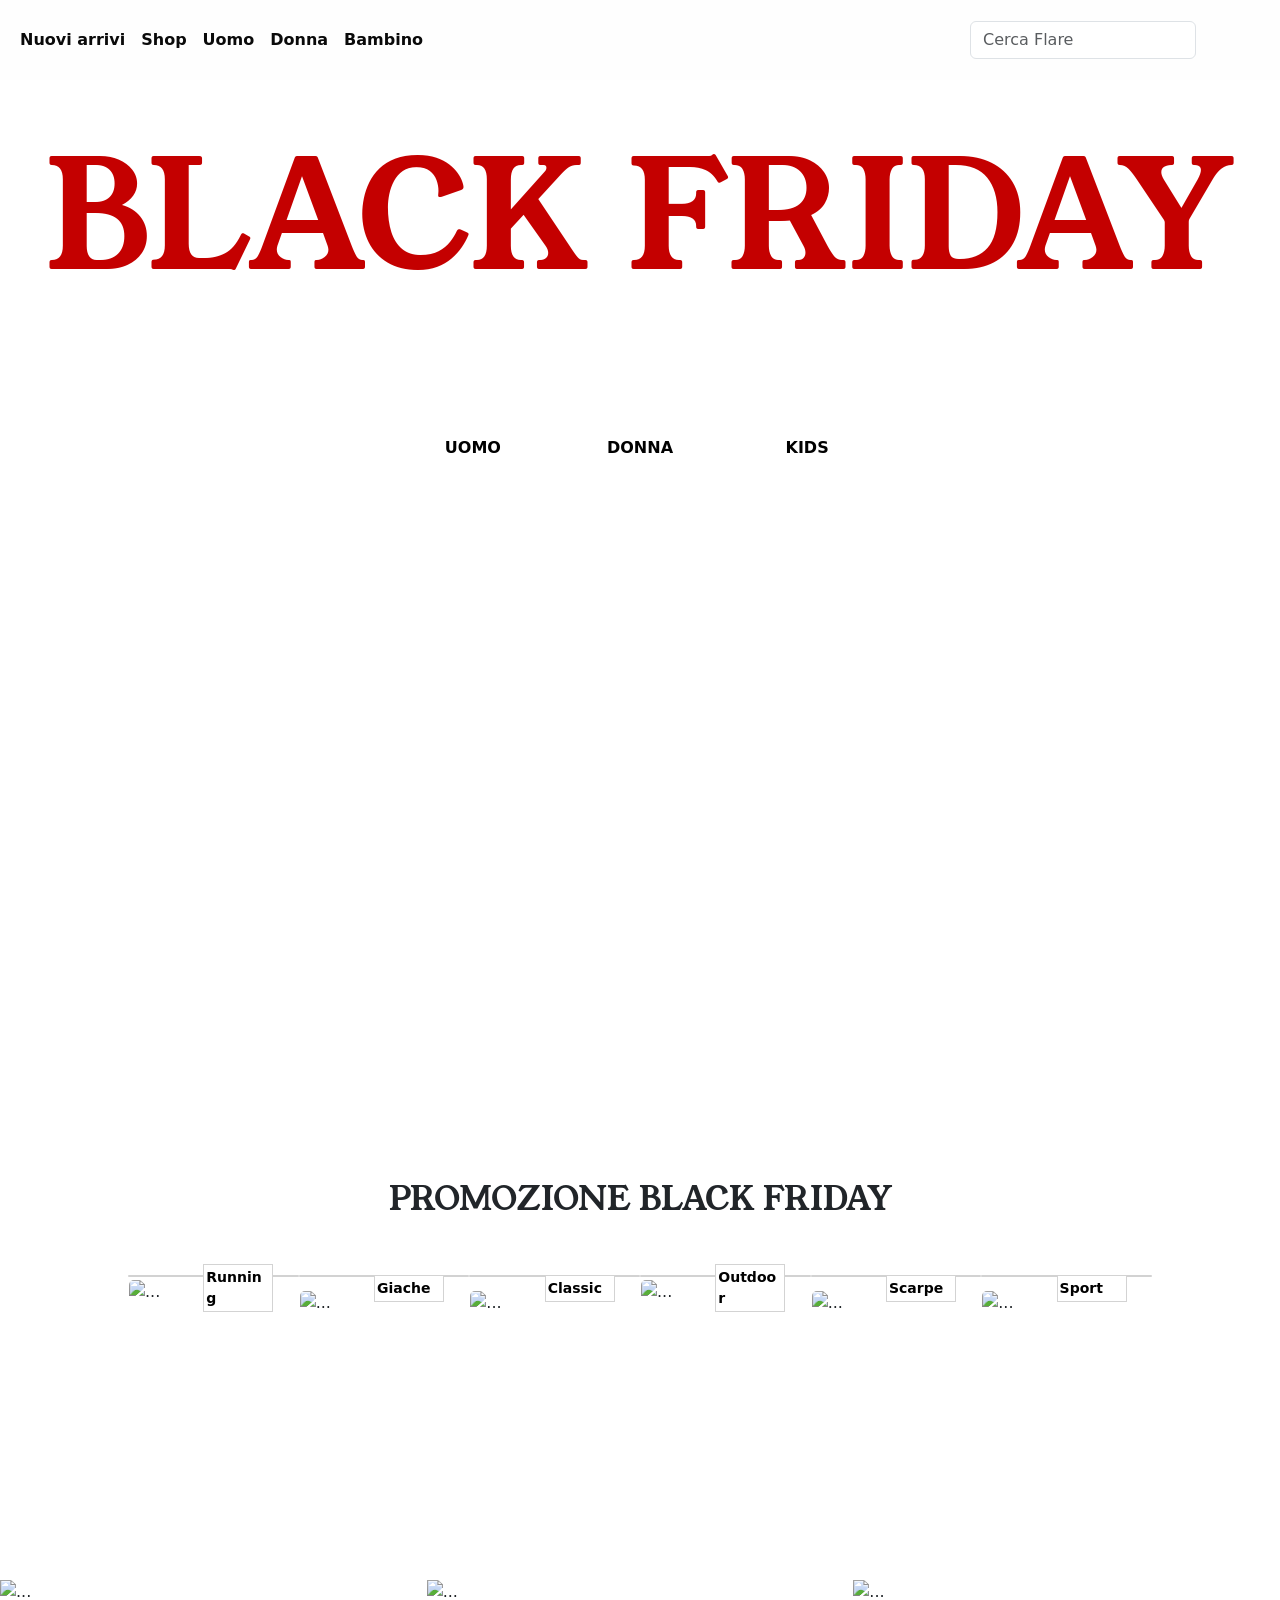
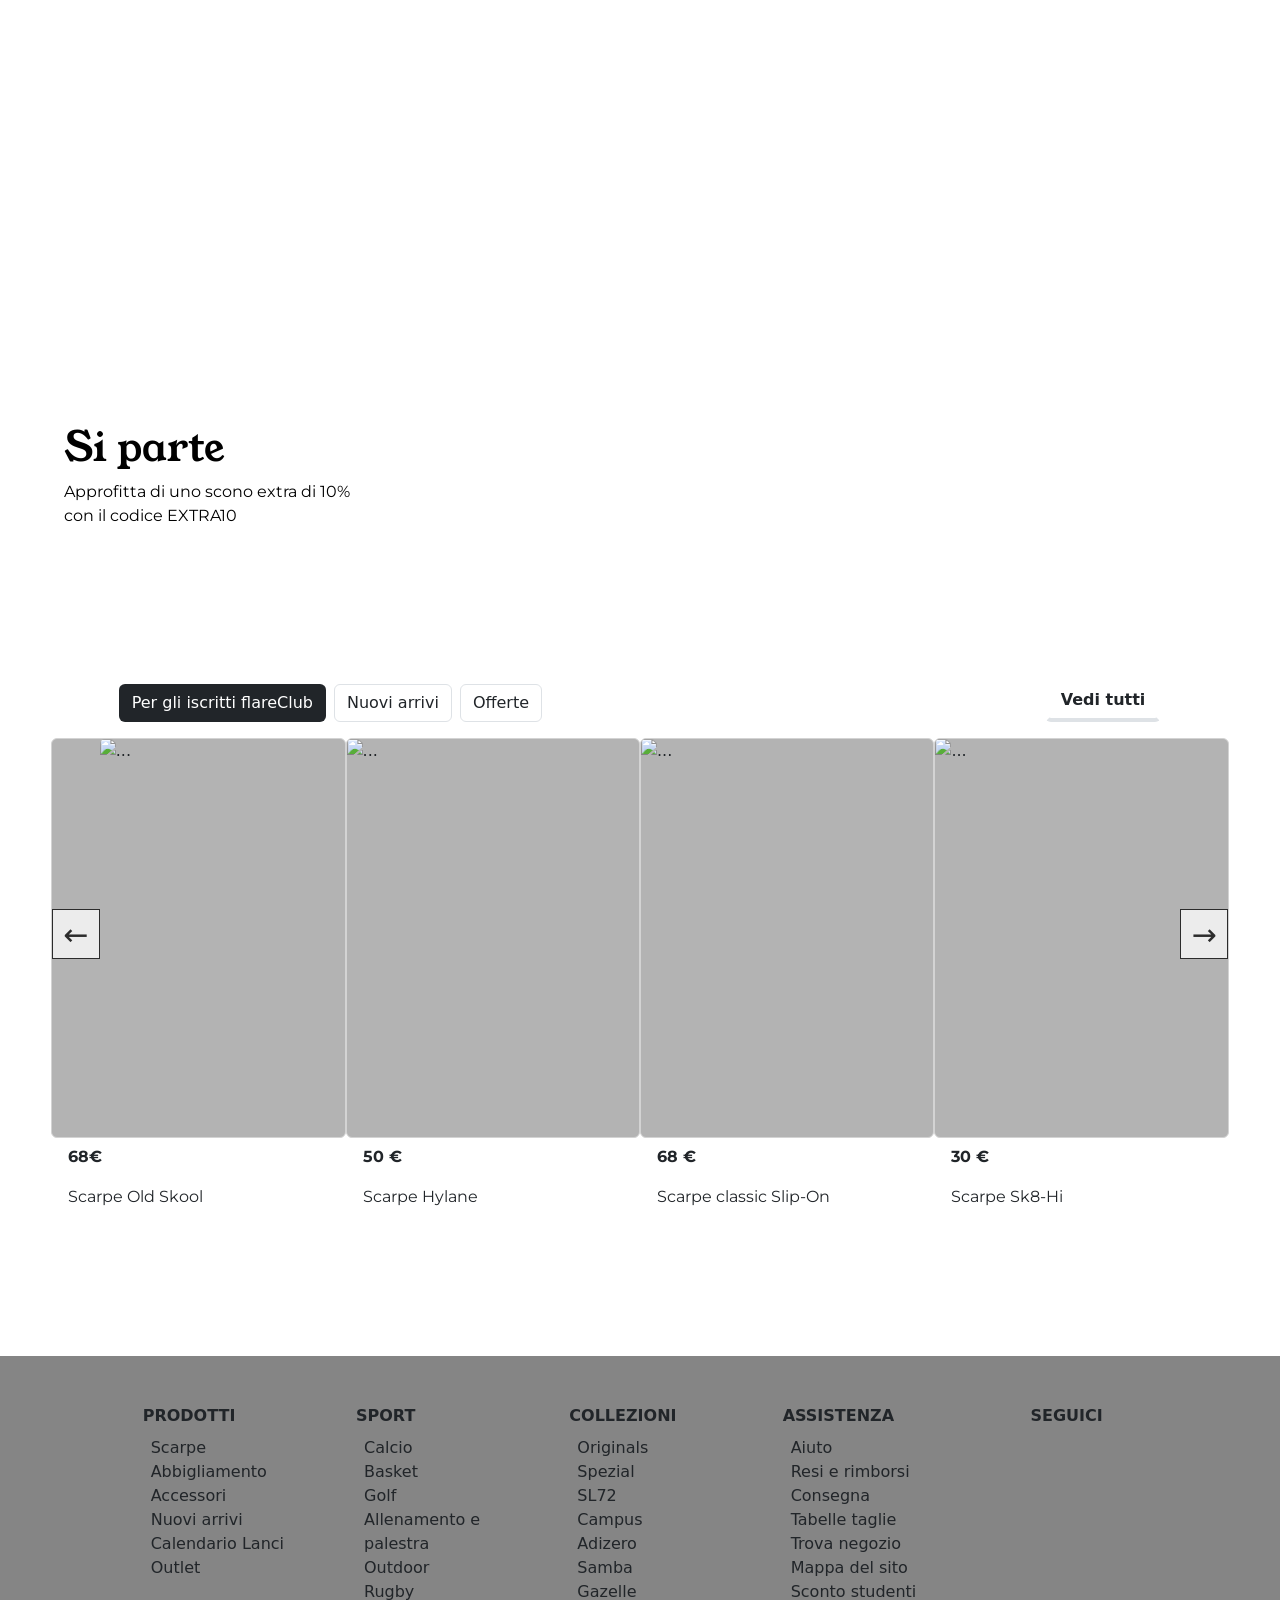
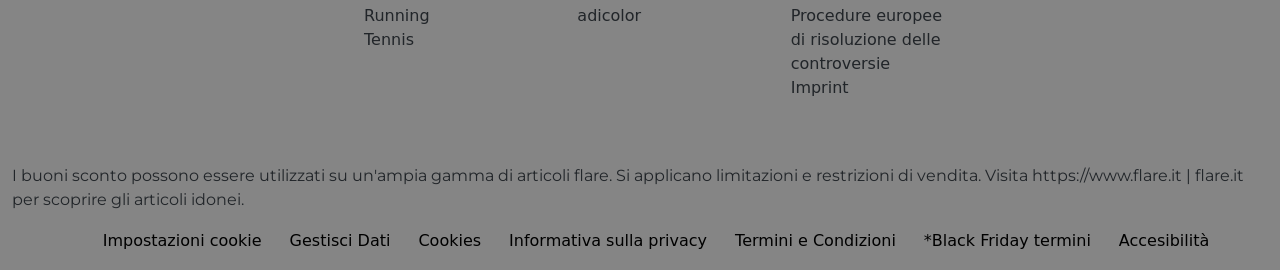
==== index.html @ 51441cce "Creazione reparto nuovi arrivi" ====
<!doctype html>
<html lang="en">

<head>
    <meta charset="utf-8">
    <meta name="viewport" content="width=device-width, initial-scale=1">
    <!-- Cdn Bootstrap -->
    <link href="https://cdn.jsdelivr.net/npm/bootstrap@5.3.8/dist/css/bootstrap.min.css" rel="stylesheet"
        integrity="sha384-sRIl4kxILFvY47J16cr9ZwB07vP4J8+LH7qKQnuqkuIAvNWLzeN8tE5YBujZqJLB" crossorigin="anonymous">
    <!-- Cdn Aos -->
    <link href="https://unpkg.com/aos@2.3.1/dist/aos.css" rel="stylesheet">
    <!-- Css personale -->
    <link rel="stylesheet" href="./style.css">
    <link rel="shortcut icon" href="./media/logoalternativo.png" type="image/x-icon">
    <!-- Font google -->
    <link rel="preconnect" href="https://fonts.googleapis.com">
    <link rel="preconnect" href="https://fonts.gstatic.com" crossorigin>
    <link
        href="https://fonts.googleapis.com/css2?family=Montserrat:ital,wght@0,100..900;1,100..900&family=Young+Serif&display=swap"
        rel="stylesheet">
    <title>Flare - Rise From The Street</title>

</head>

<body>
    <!-- La barra di navigazione -->
    <nav class="navbar navbar-expand-lg nav-custom " id="nav">
        <div class="container-fluid d-flex justify-content-between">
            <div>
                <button class="navbar-toggler" type="button" data-bs-toggle="collapse"
                    data-bs-target="#navbarSupportedContent" aria-controls="navbarSupportedContent"
                    aria-expanded="false" aria-label="Toggle navigation">
                    <span class="navbar-toggler-icon"></span>
                </button>
                <div class="collapse navbar-collapse left-side" id="navbarSupportedContent">
                    <ul class="navbar-nav mb-2 mb-lg-0">
                        <li class="nav-item">
                            <a class="nav-link fw-bold" aria-current="page" href="./nuoviarrivi/nuoviarrivi.html">Nuovi arrivi</a>
                        </li>
                        <li class="nav-item">
                            <a class="nav-link fw-bold" href="./annunci.html">Shop</a>
                        </li>
                        <li class="nav-item">
                            <a class="nav-link fw-bold" href="/repartouomo/men.html">Uomo</a>
                        </li>
                        <li class="nav-item">
                            <a class="nav-link fw-bold" href="./donna.html">Donna</a>
                        </li>
                        <li class="nav-item">
                            <a class="nav-link fw-bold" href="#">Bambino</a>
                        </li>
                    </ul>
                </div>
            </div>
            <div class="">
                <a class="navbar-brand" href="#">
                    <img src="./media/logoalternativo.png" alt="" srcset="" class="logo">
                </a>
            </div>
            <div class="d-flex align-items-center gap-2">
                <input class=" form-control" type="search" placeholder="Cerca Flare" aria-label="Search" id="searchBar"/>
                <div class="d-flex gap-3 me-3 align-items-center ">
                    <i class="fa-solid fa-magnifying-glass icon-right"></i>
                    <i class="fa-regular fa-user icon-right "></i>
                    <i class="fa-regular fa-star icon-right"></i>
                    <i class="fa-brands fa-opencart icon-right"></i>
                </div>
            </div>
        </div>
    </nav>
    <!-- Header con imaggine e presentazione -->
    <header class="container-fluid">
        <div class="row row-custom  text-center">
            <div class="col-6 col-md 6 mt-5">
                <h1>BLACK FRIDAY</h1>
                <p class="text-white fw-bold fs-2">SCONTI FINO AL 50%</p>
                <p class="text-white fw-bold">Risparmia sui tuoi prodotti preferiti con il Black Friday Flare.*</p>
                <!-- Button esterno -->
                <button>
                    <span class="box">
                        Uomo
                    </span>
                </button>
                <button>
                    <span class="box">
                        Donna
                    </span>
                </button>
                <button>
                    <span class="box">
                        Kids
                    </span>
                </button>
            </div>
            <div class="col-12 d-flex justify-content-evenly align-items-center">
                <div class="">
                    <i class="fa-solid fa-cart-shopping fa-2x" style="color: #ffffff;"></i>
                    <p class="lead text-white fw-bold">Prodotti venduti</p>
                    <span class="ms-2 lead number text-white" id="primoNumero">0</span>
                </div>
                <div class="">
                    <i class="fa-regular fa-face-grin-stars fa-2x" style="color: #ffffff;"></i>
                    <p class="lead text-white fw-bold">Clienti soddisfati</p>
                    <span class="ms-2 lead number text-white" id="secondoNumero">0</span>
                </div>
                <div class="">
                    <i class="fa-solid fa-briefcase fa-2x" style="color: #ffffff;"></i>
                    <p class="lead text-white fw-bold">Aziende soddisfati</p>
                    <span class="ms-2 lead number text-white" id="terzoNumero">0</span>
                </div>
            </div>
        </div>

    </header>
    <main>
        <!-- Prima sezione con promozioni black friday -->
        <section class="container-fluid first-section d-flex justify-content-center flex-column align-items-center  p-0">
            <h2 class="text-center p-5">PROMOZIONE BLACK FRIDAY</h2>
            <div class="row container-custom" id="cardWrapper">

            </div>

        </section>

        <!-- Seconda sezione con carousel -->

        <section class="container-fluid second-section">
            <div class="row" id="carousel-wrapper">

            </div>
        </section>

        <!-- Terza sezione con le card prodotto scarpe -->
        <section class="container-fluid third-section ">
            <div class="row row-third-section justify-content-center" id="card-3-section">

                <div class="col-12 col-md-6 btn-custom d-flex align-items-end gap-2">
                    <button type="button" class="btn bg-dark text-white">Per gli iscritti flareClub</button>
                    <button type="button" class="btn border">Nuovi arrivi</button>
                    <button type="button" class="btn border">Offerte</button>
                </div>

                <div class="col-12 col-md-4 d-flex justify-content-end align-items-end ">
                    <button type="button" class="btn fw-bold border-bottom border-4 more-info">Vedi tutti</button>
                </div>

            </div>

        </section>

    </main>
    <footer class="container-fluid footer-custom">
        <div class="row justify-content-center p-0">
            <div class="col-12 col-md-2 mt-5">
                <label class="fw-bold mb-2 mx-4">PRODOTTI</label>
                    <ul class="footer-list">
                        <li>Scarpe</li>
                        <li>Abbigliamento</li>
                        <li>Accessori</li>
                        <li>Nuovi arrivi</li>
                        <li>Calendario Lanci</li>
                        <li>Outlet</li>
                    </ul>
            </div>
            <div class="col-12 col-md-2 mt-5">

                <label class="fw-bold mb-2 mx-4">SPORT</label>
                <ul class="footer-list">
                    <li>Calcio</li>
                    <li>Basket</li>
                    <li>Golf</li>
                    <li>Allenamento e palestra</li>
                    <li>Outdoor</li>
                    <li>Rugby</li>
                    <li>Running</li>
                    <li>Tennis</li>
                </ul>
            </div>
            <div class="col-12 col-md-2 mt-5">

                <label class="fw-bold mb-2 mx-4">COLLEZIONI</label>
                <ul class="footer-list">
                    <li>Originals</li>
                    <li>Spezial</li>
                    <li>SL72</li>
                    <li>Campus</li>
                    <li>Adizero</li>
                    <li>Samba</li>
                    <li>Gazelle</li>
                    <li>adicolor</li>
                </ul>
            </div>
            <div class="col-12 col-md-2 mt-5">

                <label class="fw-bold mb-2 mx-4">ASSISTENZA</label>
                <ul class="footer-list">
                    <li>Aiuto</li>
                    <li>Resi e rimborsi</li>
                    <li>Consegna</li>
                    <li>Tabelle taglie</li>
                    <li>Trova negozio</li>
                    <li>Mappa del sito</li>
                    <li>Sconto studenti</li>
                    <li>Procedure europee di risoluzione delle controversie</li>
                    <li>Imprint</li>
                </ul>
            </div>
         
            
            <div class="social-icon col-12 col-md-2 d-flex flex-column align-items-center gap-3 mt-5">
                <label class="fw-bold">SEGUICI</label>
                <i class="fab fa-facebook-f"></i>
                <i class="fab fa-instagram"></i>
                <i class="fab fa-whatsapp"></i>
                <i class="fa-brands fa-x-twitter"></i>
                <i class="fa-brands fa-tiktok"></i>
                <i class="fa-brands fa-youtube"></i>
                <i class="fa-brands fa-pinterest"></i>
            </div>

            <div class="copyright col-12 col-md-12 d-flex justify-content-center align-items-center mt-5">
                <p>I buoni sconto possono essere utilizzati su un'ampia gamma di articoli flare. Si applicano limitazioni e restrizioni di vendita. Visita https://www.flare.it | flare.it per scoprire gli articoli idonei.</p>
            </div>

            <div class="col-12 col-md-12 d-flex justify-content-center">
                <ul class="d-flex flex-wrap list-button gap-3">
                    <li>
                        <button type="button">Impostazioni cookie</button>
                    </li>
                    <li>
                         <button type="button">Gestisci Dati</button>
                    </li>
                    <li>
                         <button type="button">Cookies</button>
                    </li>
                    <li>
                         <button type="button">Informativa sulla privacy</button>
                    </li>
                    <li>
                         <button type="button">Termini e Condizioni</button>
                    </li>
                    <li>
                         <button type="button">*Black Friday termini</button>
                    </li>
                    <li>
                         <button type="button">Accesibilità</button>
                    </li>
                </ul>
            </div>

        </div>





    </footer>

    <!-- <div style="margin-top: 200px;"></div> -->


    <script src="https://kit.fontawesome.com/c434305017.js" crossorigin="anonymous"></script>
    <!-- Cdn Aos Js -->
    <script src="https://unpkg.com/aos@2.3.1/dist/aos.js"></script>
    <script>
        AOS.init();
    </script>

    <script src="https://cdn.jsdelivr.net/npm/bootstrap@5.3.8/dist/js/bootstrap.bundle.min.js"
        integrity="sha384-FKyoEForCGlyvwx9Hj09JcYn3nv7wiPVlz7YYwJrWVcXK/BmnVDxM+D2scQbITxI"
        crossorigin="anonymous"></script>
    <!-- Javascript personale -->
    <script src="./main.js"></script>

</body>

</html>
---- style.css ----
h1,h2,h3,h4,h5{
    font-family: "Young Serif", serif;
}
h1{
    color: var(--red);
    font-size:150px;
}
p{
    font-family: "Montserrat", sans-serif;
}

:root{
    --red: rgb(196, 0, 0);
    --white: rgb(254,254,254);
    --grey: rgb(133, 133, 133);    
}




.nav-custom{
    position: fixed;
    top:0;
    background: var(--white);
    z-index: 999;
    width:100%;
    height: 80px;
    transition:1s;
}
.nav-custom2{
    background: rgb(133, 133, 133);
}


.nav-link:hover{
    border-bottom: 3px solid var(--red);
    /* background: var(--red); */
}

.logo{
    width:150px;
}


/* Lista destra navbar*/
.search-bar{
    height: 30px;
}

/* Header */
.row-custom{
    height: 100vh;
    background:  url("./media/img-header.jpg");
    background-position: center;
    background-repeat: no-repeat;
    background-size: cover;
    margin-top: 80px;
}


/* From Uiverse.io by Cornerstone-04 */ 
.box {
  width: 140px;
  height: auto;
  float: left;
  transition: .5s linear;
  position: relative;
  display: block;
  overflow: hidden;
  padding: 15px;
  text-align: center;
  margin: 0 5px;
  background: white;
  text-transform: uppercase;
  font-weight: 900;
}

.box:before {
  position: absolute;
  content: '';
  left: 0;
  bottom: 0;
  height: 4px;
  width: 100%;
  border-bottom: 4px solid transparent;
  border-left: 4px solid transparent;
  box-sizing: border-box;
  transform: translateX(100%);
}

.box:after {
  position: absolute;
  content: '';
  top: 0;
  left: 0;
  width: 100%;
  height: 4px;
  border-top: 4px solid transparent;
  border-right: 4px solid transparent;
  box-sizing: border-box;
  transform: translateX(-100%);
}

.box:hover {
  box-shadow: 0 5px 15px rgba(0, 0, 0, 0.5);
}

.box:hover:before {
  border-color: var(--red);
  height: 100%;
  transform: translateX(0);
  transition: .3s transform linear, .3s height linear .3s;
}

.box:hover:after {
  border-color: var(--red);
  height: 100%;
  transform: translateX(0);
  transition: .3s transform linear, .3s height linear .5s;
}

button {
  color: black;
  text-decoration: none;
  cursor: pointer;
  outline: none;
  border: none;
  background: transparent;
}


/* First section */
.first-section{
    height: 50vh;
}
.cardsection1{
    width:250px;
    /* height: 100px; Un contenitore non può adattarsi all’altezza del contenuto se ha height fissa. */
    padding: 0px;
}
.cardsection1:hover{
  transform:scale(1.1);
}



.text-card{
    background: white;
    border:1px solid #d3d3d3;
    padding:2px;
    width:70px;
    text-decoration: none;
    color:black;
    font-size: 14px;
    margin: -40px;
    margin-left: 10px;
    font-weight: bold;
}
.container-custom{
    width: 80vw;
}




/* Second Section */

.second-section{
    height: 70vh;
    padding-top: 150px;

}
.img-carousel{
    width:100%;
}

.carousel {
    width: 100%;
    height: 70vh;
    
}

.carousel-inner, .carousel-item {
    height: 100%;
}

.carousel-item img {
    width: 100%;
    height: 100%;
    object-fit: cover; 
    
}

/* Button open source */
/* From Uiverse.io by alexmaracinaru */ 
.cta {
  border: none;
  background: none;
  cursor: pointer;
}

.cta span {
  padding-bottom: 7px;
  letter-spacing: 4px;
  font-size: 14px;
  padding-right: 15px;
  text-transform: uppercase;
}

.cta svg {
  transform: translateX(-8px);
  transition: all 0.3s ease;
}

.cta:hover svg {
  transform: translateX(0);
}

.cta:active svg {
  transform: scale(0.9);
}

.hover-underline-animation {
  position: relative;
  color: white;
  padding-bottom: 20px;
}

.hover-underline-animation:after {
  content: "";
  position: absolute;
  width: 100%;
  transform: scaleX(0);
  height: 2px;
  bottom: 0;
  left: 0;
  background-color: white;
  transform-origin: bottom right;
  transition: transform 0.25s ease-out;
}

.cta:hover .hover-underline-animation:after {
  transform: scaleX(1);
  transform-origin: bottom left;
}

#arrow-horizontal path {
    fill: white;
}


/* Third section */

.row-third-section{
  height: 70vw;
}

.card-third-section{
    height:400px;
    width:100%;
    border: 1px solid #d3d3d3;
    background: rgb(179,179,179);

}

.container-card{
  width: 23vw;
}
.card-third-section:hover{
  border:1px solid black;
}

.card1section{
  height:390px;
  width:100%;
}
.img3-card, .img4-card{
  width:90%;

}


/* From Uiverse.io by JassiSingh08 */ 
.button-personal {
  font-size: 30px;
  background-color: white;
  color: black;
  width: 50px;
  height: 50px;
  opacity: 0.75;
  border: 1px solid black;
  cursor: pointer;

}

/* Fine della pagina */
.footer-custom{
  min-height: 100%;
  width:100%;
  background: var(--grey);
}

.footer-list, .list-button{
  list-style-type: none;
}

/* Pagina shop */

.form-check-input:checked{
  background:var(--grey);
  border: 1px solid black;
}

.card-shop:hover{
  border: 1px solid black;
}
.img-filter{
  width: 4%;
}


/* Pagina reparto donna */
.row-header{
  height: 85vh;
  background: url("./media/repartodonna.jpg");
  background-repeat: no-repeat;
  background-position: center;
  background-size: cover;
}

.titleWomanSection{
  min-width: 20%;  /*sul responsive non riuscivo a far stare il titolo e paragrafo in orizzontale quindi sistemato dando min-width su schermi grandi cosi dando la width su media query ho sistemato lasciando col-12 invece su schermi grandi occupava tutto al 100% quindi ho sistemato mettendo col-md-3*/
  padding:10px;
}
.titleWomanSection1{
  min-width: 20%;
  padding:5px;
}

/* First section */

.btn-woman-section{
  border: 1px solid #d3d3d3;
  width:200px;
  height:40px;
}

.card-body{
  border-radius: 0;
}

#collapseCategorie, #collapsePrezzo, #collapseParola, #collapseTaglie {
    position: absolute;
    z-index: 999;
    width: 200px;
    top: 100%;

  }

#collapseCategorie .card, #collapsePrezzo .card, #collapseParola .card, #collapseTaglie {
    box-shadow: 0 4px 6px rgba(0, 0, 0, 0.1);
} 

#collapsePrezzo{
  margin-top: -40px;
  margin-left: 4px;
}

#collapseCategorie{
  margin-top: -40px;
  margin-left: 4px;
}

#collapseParola{
  margin-top: -40px;
  margin-left: 4px;
}

/* filtro taglie */

.btn-size{
  width:10px;
  height:30px;

}
#collapseTaglie{
  margin-top: -40px;
  margin-left: 17px;
}

/* Reparto uomo */
.row-men-section{
  background: url("/media/headermensection.jpg");
  height: 85vh;
  background-repeat: no-repeat;
  background-position: center;
  background-size: cover;
}
.btn-men{
  border: 1px solid #d3d3d3;
  width:200px;
  height:40px;
}

.titleMenSection{
  min-width: 20%;  /*sul responsive non riuscivo a far stare il titolo e paragrafo in orizzontale quindi sistemato dando min-width su schermi grandi cosi dando la width su media query ho sistemato lasciando col-12 invece su schermi grandi occupava tutto al 100% quindi ho sistemato mettendo col-md-3*/
  padding:10px;
}
.titleMenSection1{
  min-width: 20%;
  padding:5px;
}

/* Reparto nuovi arrivi */

.row-nuoviArrivi{
  height: 85vh;
  background: url("./media/headerNuoviArrivi.jpg");
  background-repeat: no-repeat;
  background-position: center;
  background-size: cover;
}


/* Media query */

@media screen and (min-width:768px) and (max-width:1150px) {
/* * {
  outline: 1px solid red;
} */
.logo{
  width:80px;
}
.card-query{
  width:50%;
  height: 70%;
}
.card-img-top{
  width:200px;
  height: 200px;
}
.btn-men, .btn-woman-section{
  width:150px;
  height:40px;
}

.second-section{
  margin-top: 350px;
}

.third-section{
  margin-top: 100px;
}
.footer-custom{
  margin-top: 100px;
}
}

@media  screen and (max-width:768px){
  * {
  outline: 1px solid red;
}
  /* Navbar */

.nav-custom{
  width:100%;
}  
  .logo{
    width:70px;
  }    
  #searchBar{
    display: none;
  }
  /* Header */
  .row-custom{
    justify-content: center;
  }
  h1{
    font-size:50px;
  }
  /* First section */
.card-query{
  width: 50%;
  height: 50%;
}
.card-img-top {
  width: 140px;
  height:140px;   
}
/* Second section */
.second-section{
  margin-top: 50px;
}

/* Third sectiom */
.row-third-section{
margin-top: 100px;

}
.third-section{
  margin-top:200px;
}
#card-3-section{
  display:none;
}
.btn-custom{
  margin-top:100px;
}
.more-info{
  display: none;
}
/* Fine pagina */
.footer-custom{
  margin-top:200px;
  /* text-align: center; */
}

/* Reparto donna e uomo*/
.titleWomanSection, .titleMenSection{
  width: 55%;
  font-size:30px;
}
.titleWomanSection1, .titleMenSection1{
  width:50%;
}
.filter-button{
  flex-direction: column;
  align-items: center;
}
.card-woman, .card-men, .card-shop{
  display: flex;
  align-items: center;
  flex-direction: column;
  text-align: center;
}
}
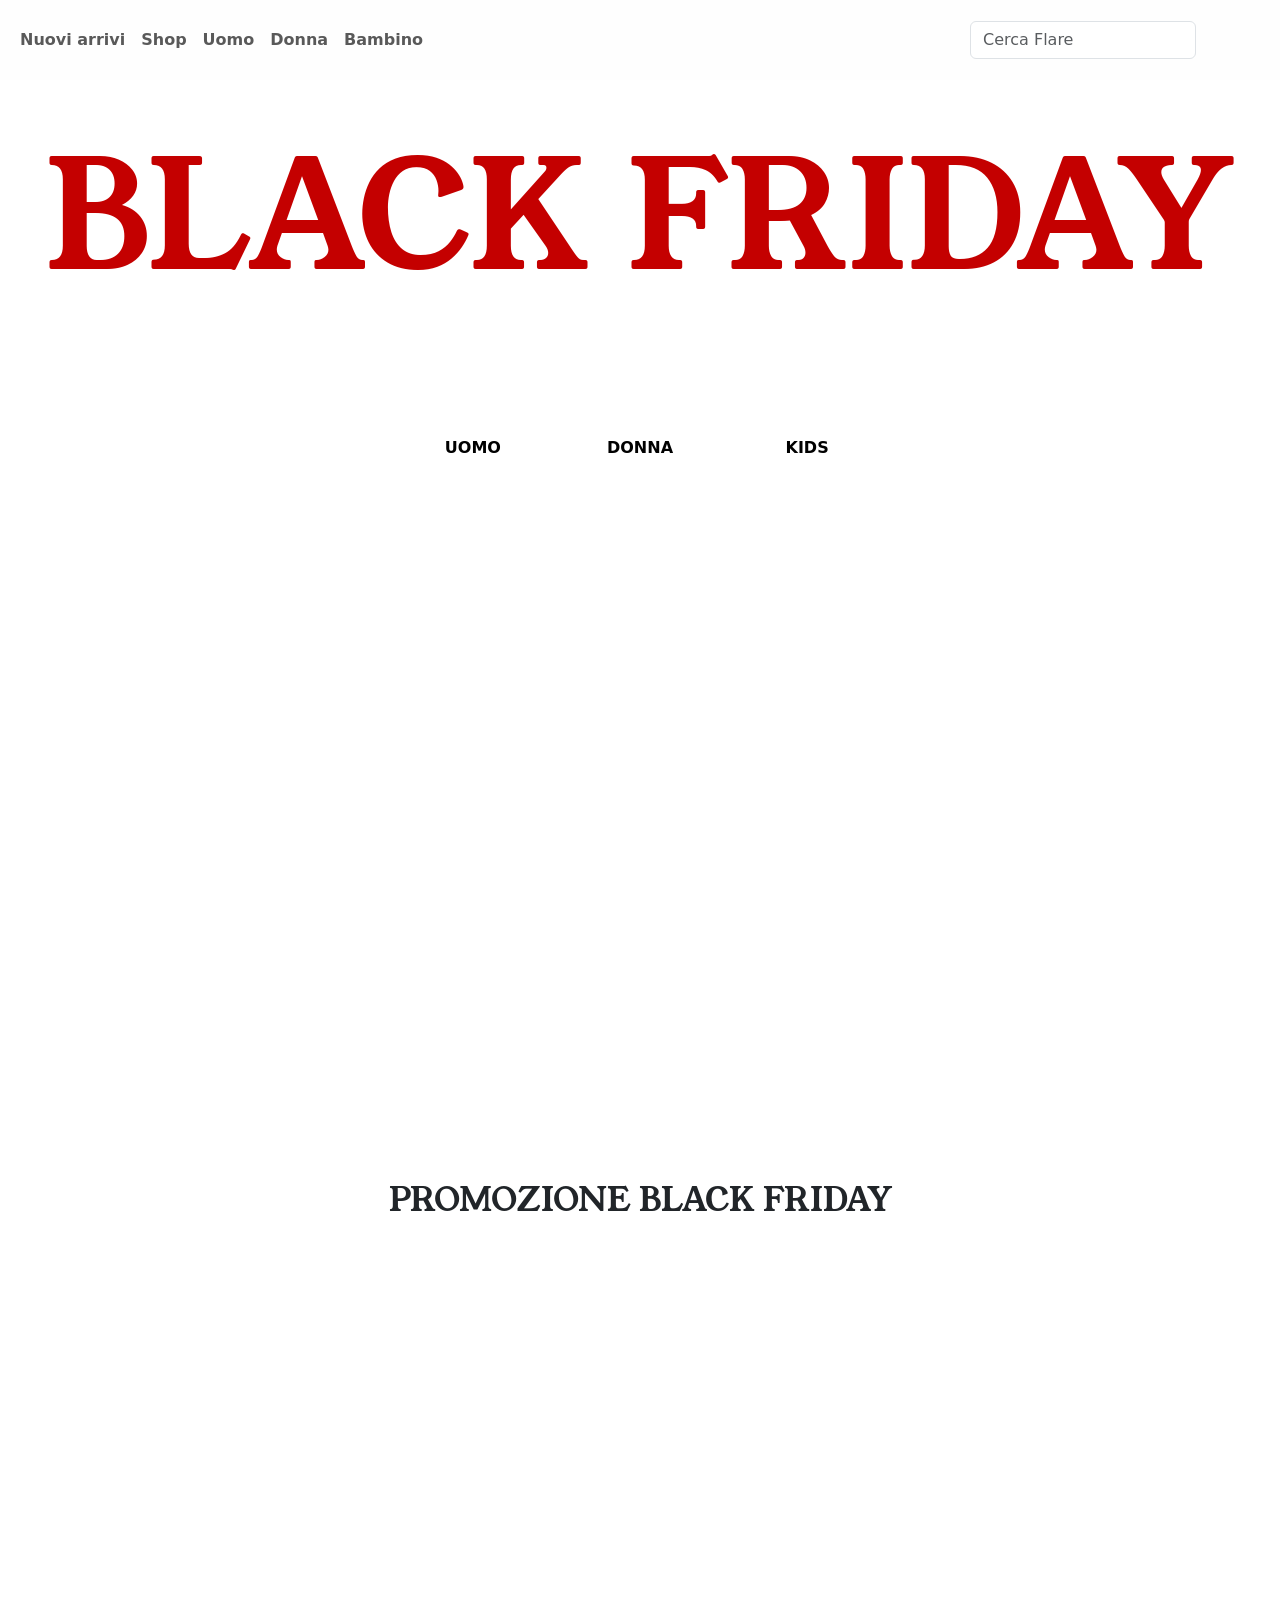
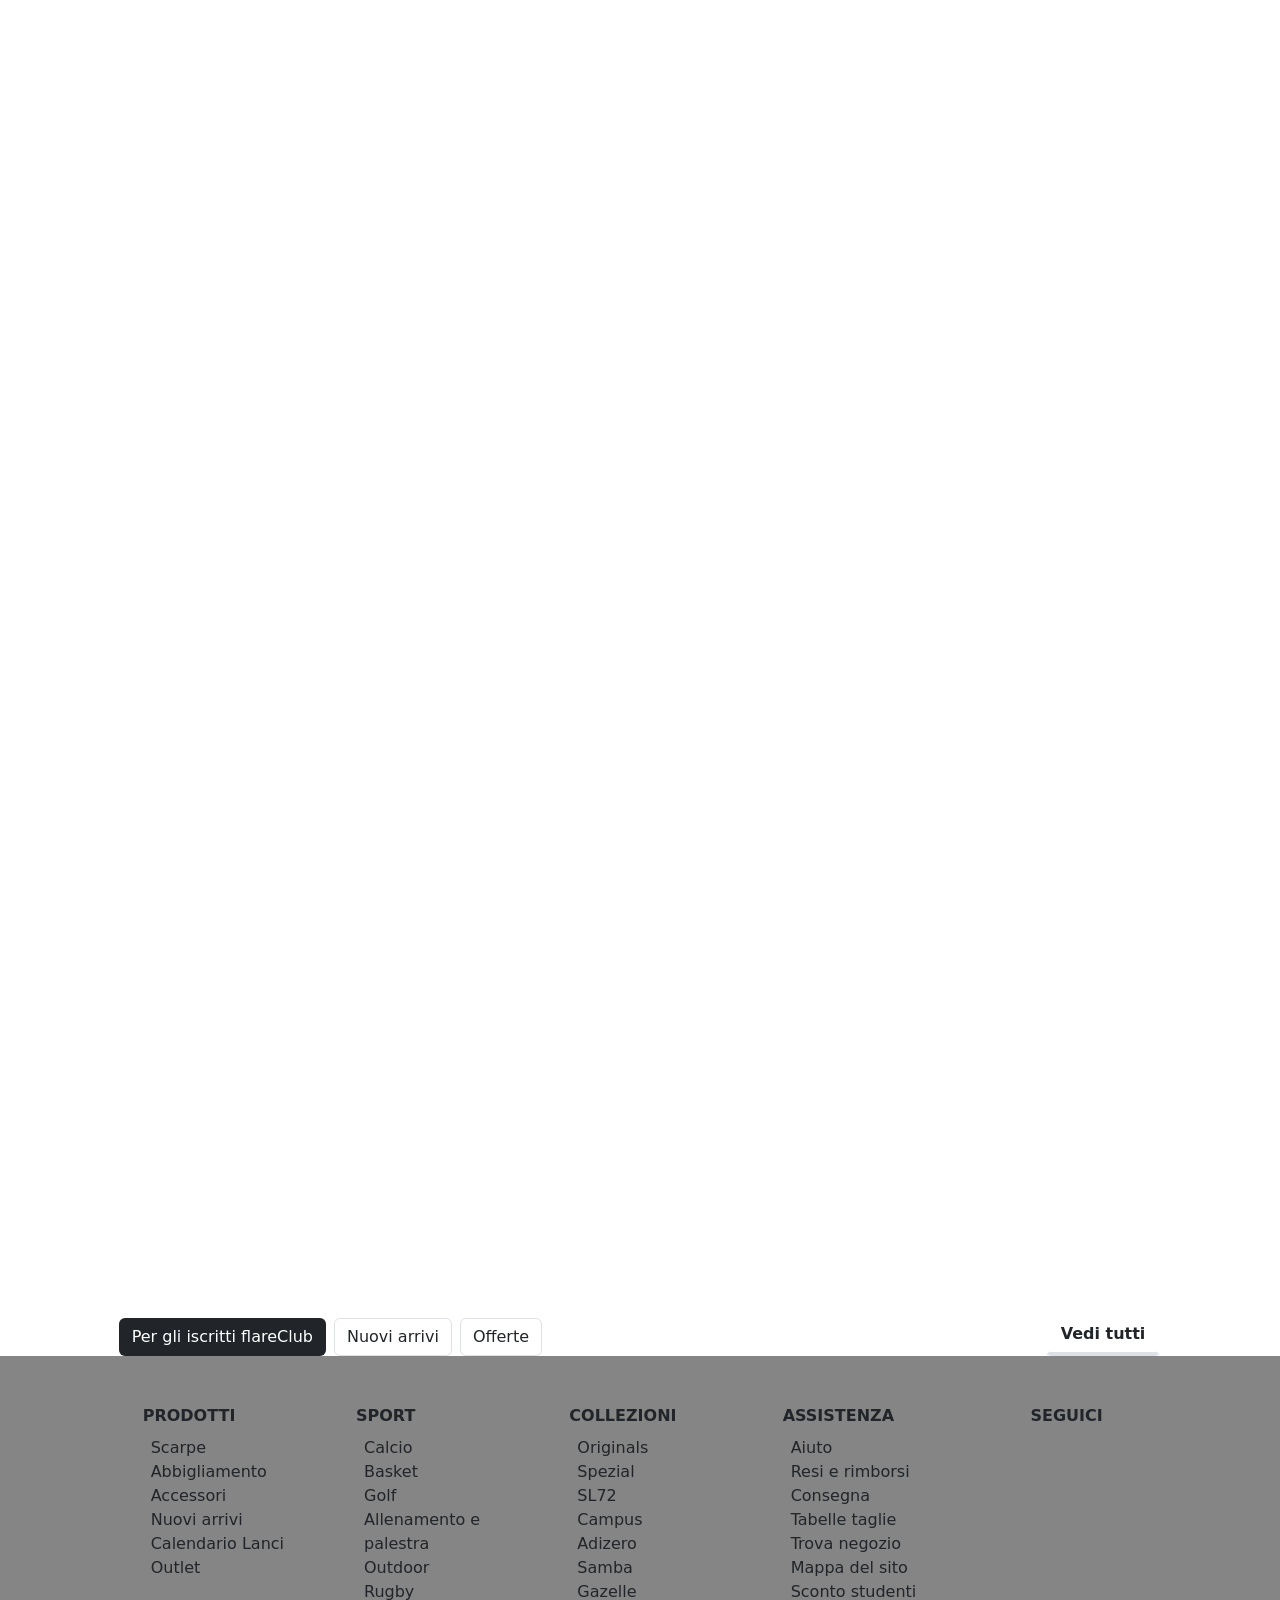
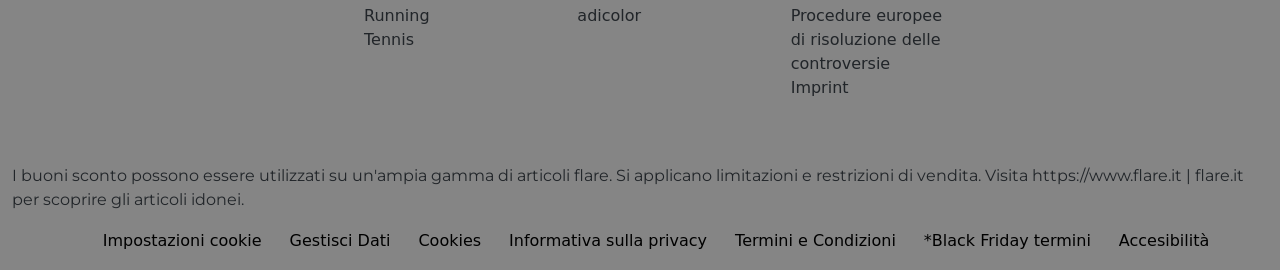
==== commit 30f7760a: "prove di funzionamento per github pages" ====
--- a/index.html
+++ b/index.html
@@ -19,6 +19,7 @@
         href="https://fonts.googleapis.com/css2?family=Montserrat:ital,wght@0,100..900;1,100..900&family=Young+Serif&display=swap"
         rel="stylesheet">
     <title>Flare - Rise From The Street</title>
+    <base href="/flare-rise-ecommerce/">
 
 </head>
 
@@ -38,10 +39,10 @@
                             <a class="nav-link fw-bold" aria-current="page" href="./nuoviarrivi/nuoviarrivi.html">Nuovi arrivi</a>
                         </li>
                         <li class="nav-item">
-                            <a class="nav-link fw-bold" href="./annunci.html">Shop</a>
-                        </li>
-                        <li class="nav-item">
-                            <a class="nav-link fw-bold" href="/repartouomo/men.html">Uomo</a>
+                            <a class="nav-link fw-bold" href="annunci.html">Shop</a>
+                        </li>
+                        <li class="nav-item">
+                            <a class="nav-link fw-bold" href="repartouomo/men.html">Uomo</a>
                         </li>
                         <li class="nav-item">
                             <a class="nav-link fw-bold" href="./donna.html">Donna</a>
--- a/style.css
+++ b/style.css
@@ -390,7 +390,7 @@
 
 /* Reparto uomo */
 .row-men-section{
-  background: url("/media/headermensection.jpg");
+  background: url("./media/headermensection.jpg");
   height: 85vh;
   background-repeat: no-repeat;
   background-position: center;
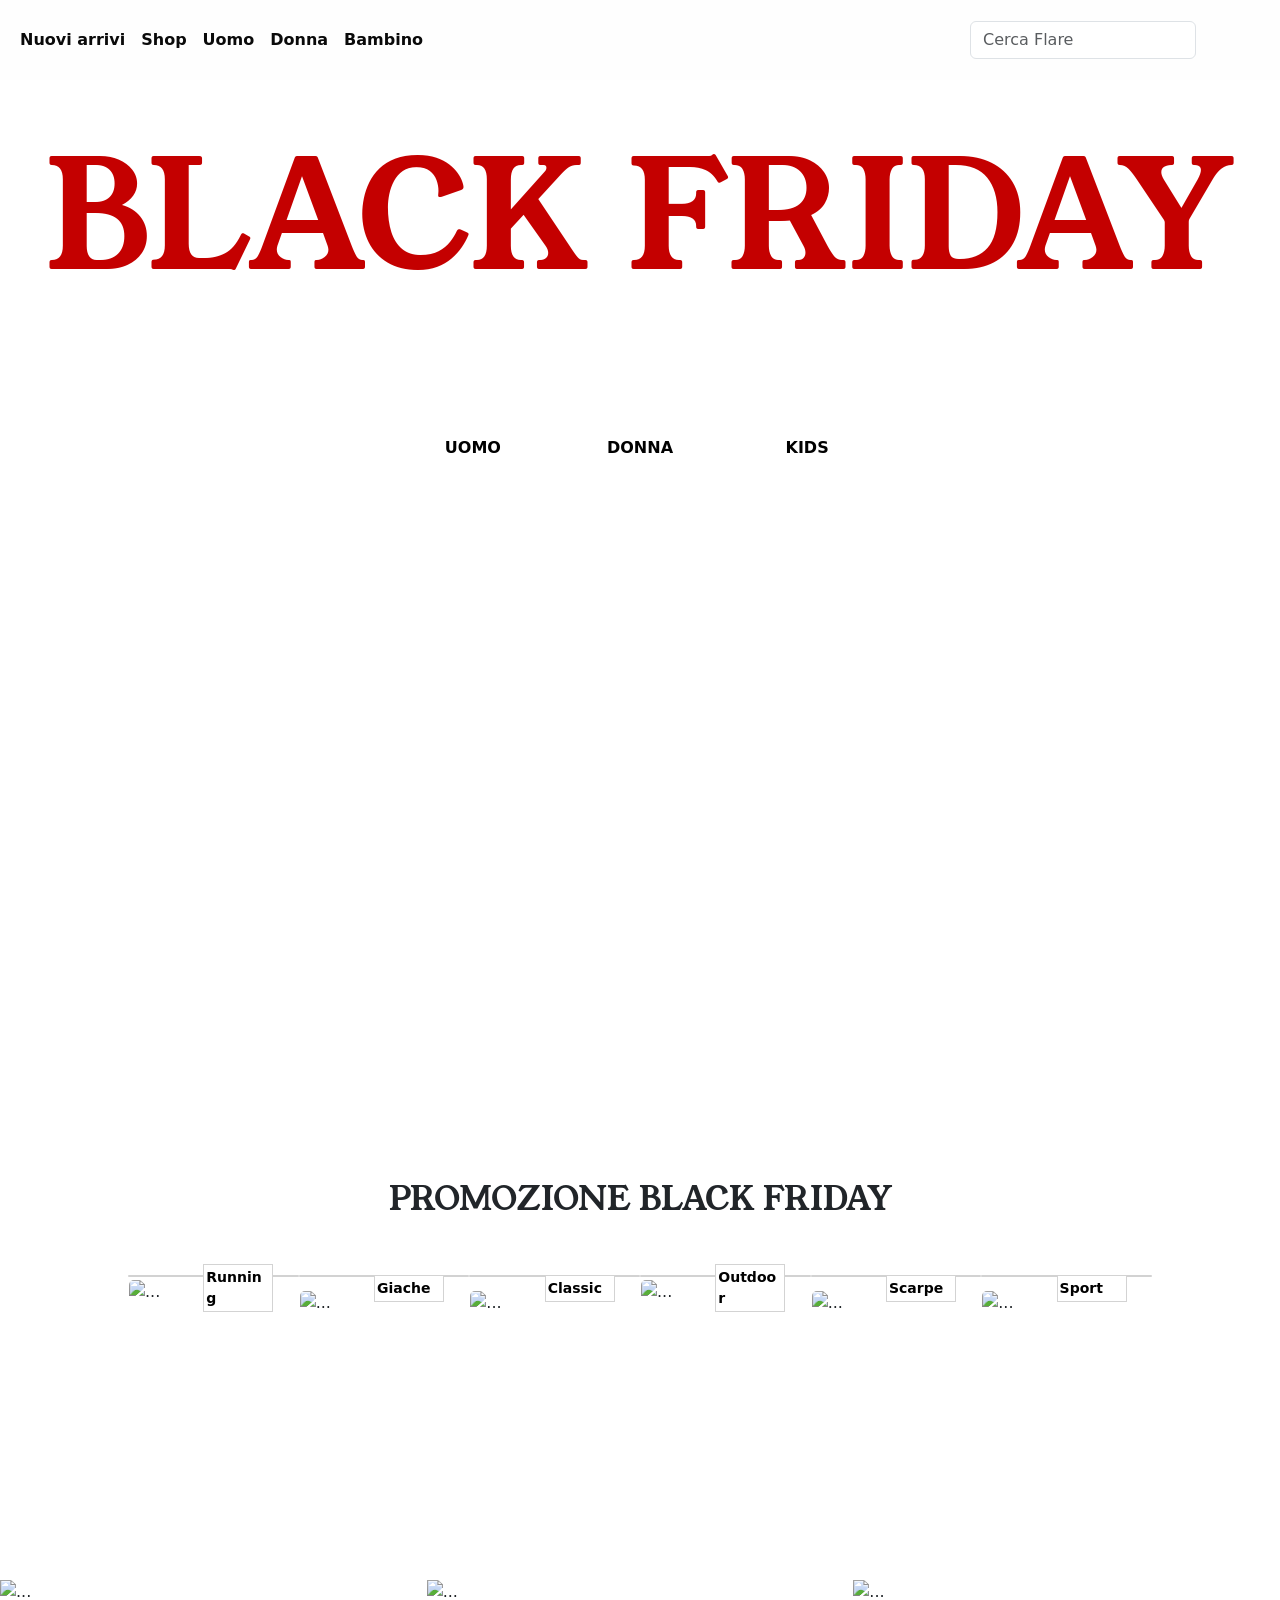
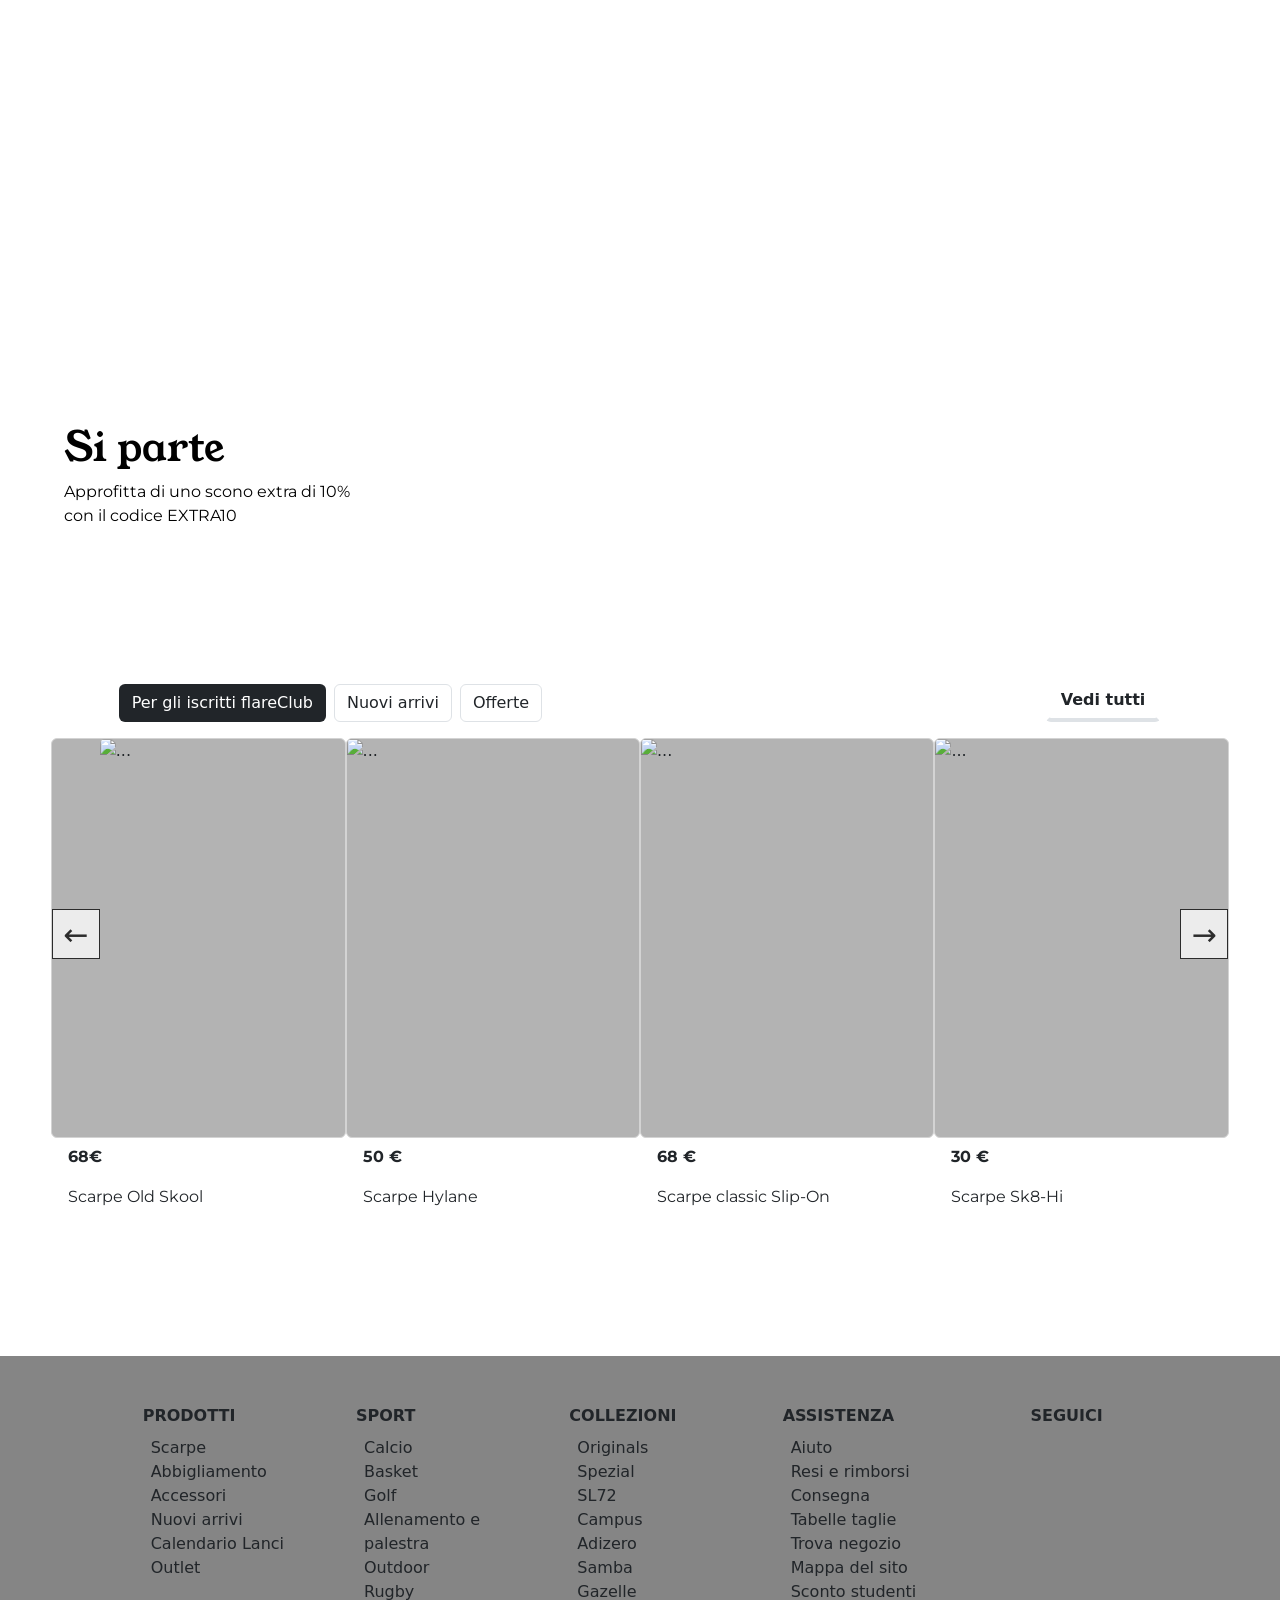
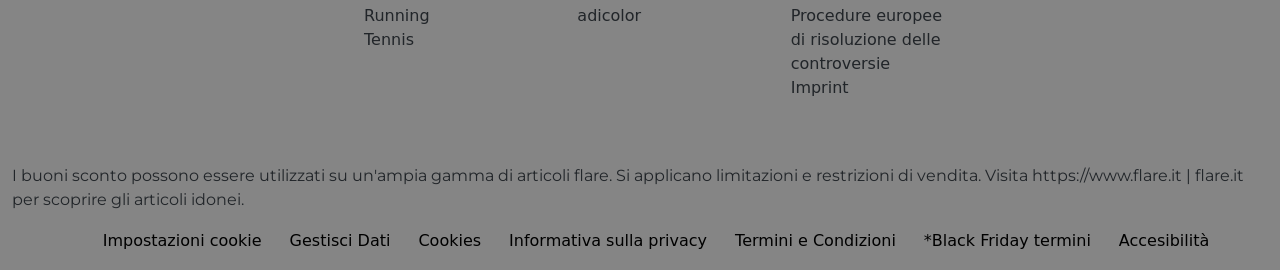
==== commit 9fd4ddd8: ".." ====
--- a/index.html
+++ b/index.html
@@ -19,7 +19,7 @@
         href="https://fonts.googleapis.com/css2?family=Montserrat:ital,wght@0,100..900;1,100..900&family=Young+Serif&display=swap"
         rel="stylesheet">
     <title>Flare - Rise From The Street</title>
-    <base href="/flare-rise-ecommerce/">
+    
 
 </head>
 
@@ -39,7 +39,7 @@
                             <a class="nav-link fw-bold" aria-current="page" href="./nuoviarrivi/nuoviarrivi.html">Nuovi arrivi</a>
                         </li>
                         <li class="nav-item">
-                            <a class="nav-link fw-bold" href="annunci.html">Shop</a>
+                            <a class="nav-link fw-bold" href="./annunci.html">Shop</a>
                         </li>
                         <li class="nav-item">
                             <a class="nav-link fw-bold" href="repartouomo/men.html">Uomo</a>
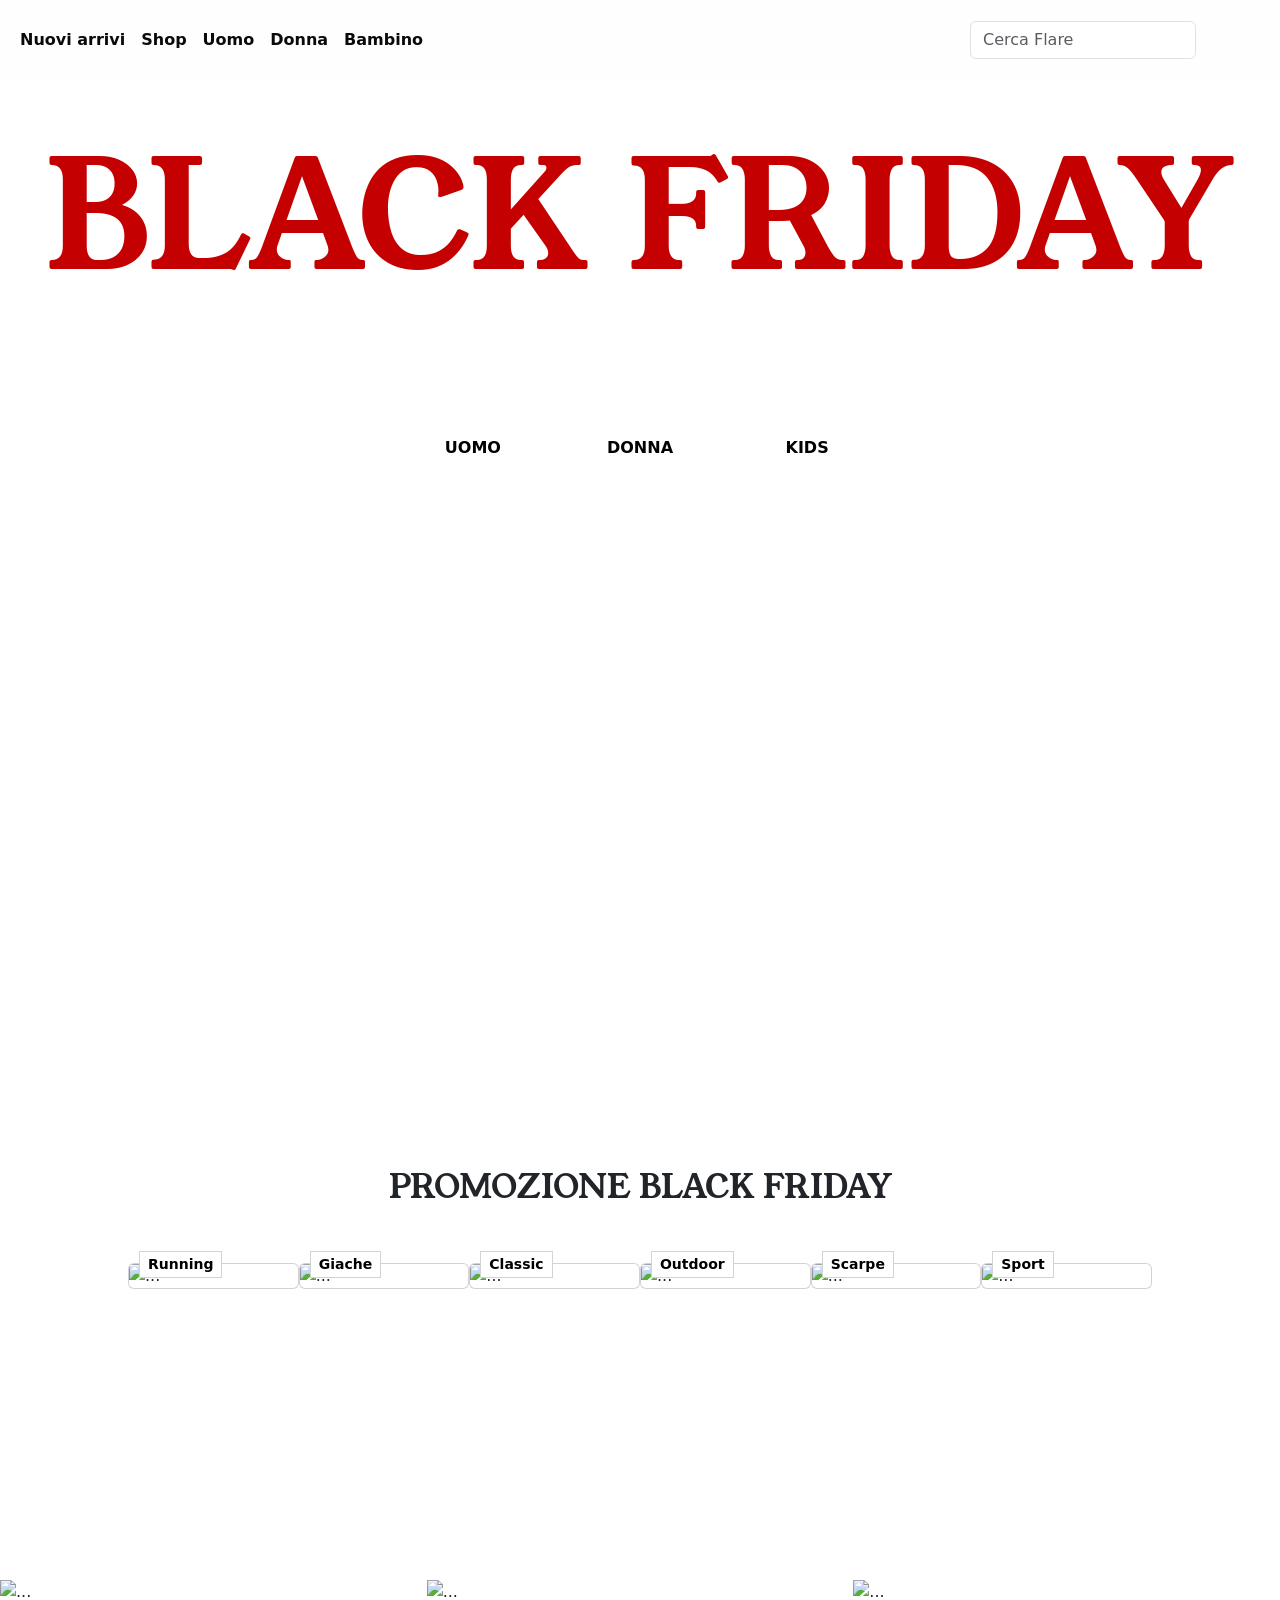
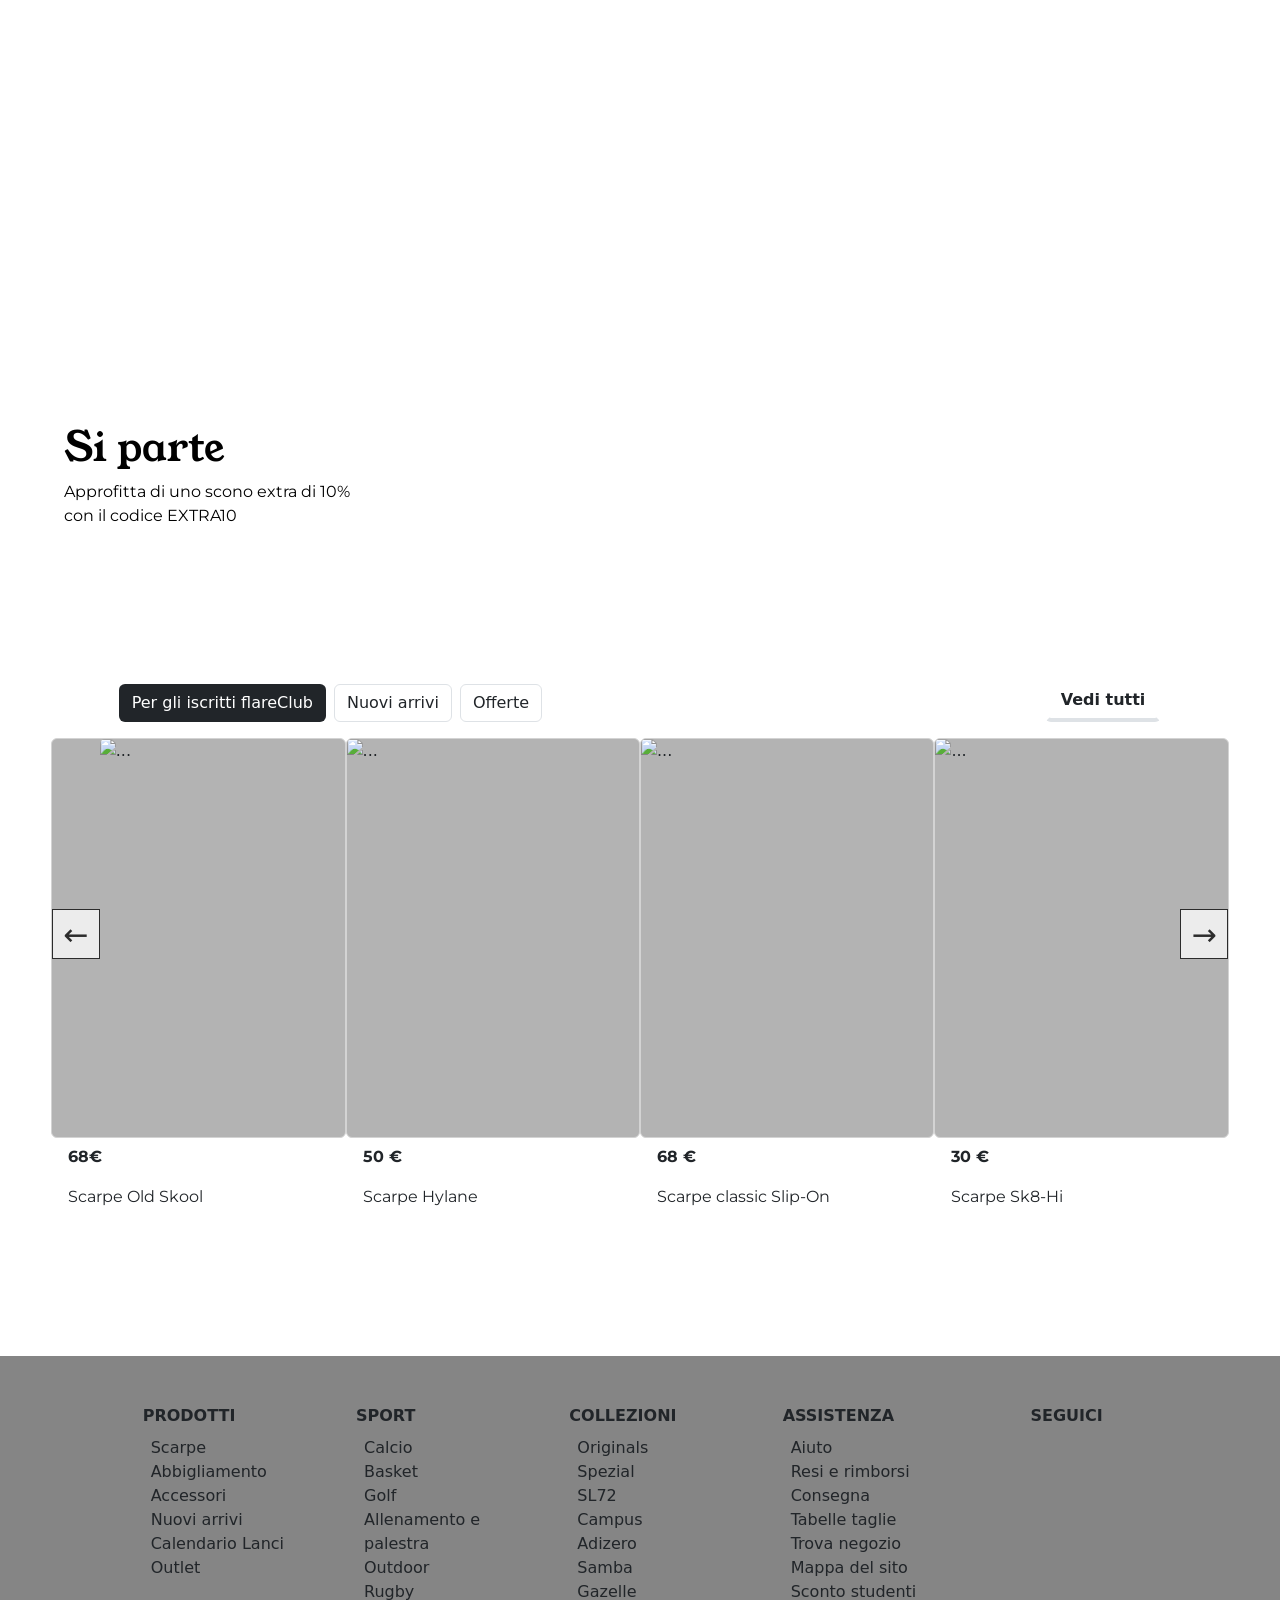
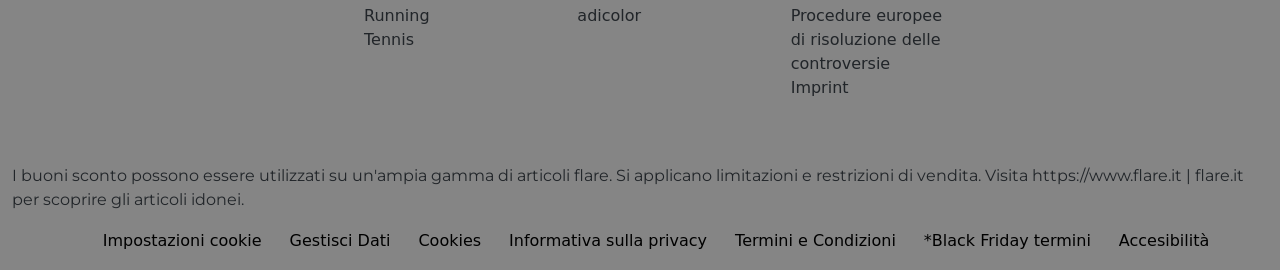
==== commit 77e42e28: "corezzione alcuni errori navbar, mediaquery" ====
--- a/index.html
+++ b/index.html
@@ -26,7 +26,7 @@
 <body>
     <!-- La barra di navigazione -->
     <nav class="navbar navbar-expand-lg nav-custom " id="nav">
-        <div class="container-fluid d-flex justify-content-between">
+        <div class="container-fluid">
             <div>
                 <button class="navbar-toggler" type="button" data-bs-toggle="collapse"
                     data-bs-target="#navbarSupportedContent" aria-controls="navbarSupportedContent"
@@ -53,6 +53,7 @@
                     </ul>
                 </div>
             </div>
+        
             <div class="">
                 <a class="navbar-brand" href="#">
                     <img src="./media/logoalternativo.png" alt="" srcset="" class="logo">
--- a/style.css
+++ b/style.css
@@ -1,64 +1,81 @@
-h1,h2,h3,h4,h5{
-    font-family: "Young Serif", serif;
-}
-h1{
-    color: var(--red);
-    font-size:150px;
-}
-p{
-    font-family: "Montserrat", sans-serif;
-}
-
-:root{
-    --red: rgb(196, 0, 0);
-    --white: rgb(254,254,254);
-    --grey: rgb(133, 133, 133);    
-}
-
-
-
-
-.nav-custom{
-    position: fixed;
-    top:0;
-    background: var(--white);
-    z-index: 999;
-    width:100%;
-    height: 80px;
-    transition:1s;
-}
-.nav-custom2{
-    background: rgb(133, 133, 133);
-}
-
-
-.nav-link:hover{
-    border-bottom: 3px solid var(--red);
-    /* background: var(--red); */
-}
-
-.logo{
-    width:150px;
+/* * {
+  outline: 1px solid red;
+} */
+
+
+h1,
+h2,
+h3,
+h4,
+h5 {
+  font-family: "Young Serif", serif;
+}
+
+h1 {
+  color: var(--red);
+  font-size: 150px;
+}
+
+p {
+  font-family: "Montserrat", sans-serif;
+}
+
+:root {
+  --red: rgb(196, 0, 0);
+  --white: rgb(254, 254, 254);
+  --grey: rgb(133, 133, 133);
+}
+
+
+
+
+.nav-custom {
+  position: fixed;
+  top: 0;
+  background: var(--white);
+  z-index: 999;
+  width: 100%;
+  height: 80px;
+  transition: 1s;
+}
+
+.nav-custom2 {
+  background: rgb(133, 133, 133);
+}
+
+
+.nav-link:hover {
+  border-bottom: 3px solid var(--red);
+  /* background: var(--red); */
+}
+.nav-start{
+  width: 77%;
+  margin:0;
+  
+}
+
+.logo {
+  width: 150px;
 }
 
 
 /* Lista destra navbar*/
-.search-bar{
-    height: 30px;
+.search-bar {
+  height: 30px;
 }
 
 /* Header */
-.row-custom{
-    height: 100vh;
-    background:  url("./media/img-header.jpg");
-    background-position: center;
-    background-repeat: no-repeat;
-    background-size: cover;
-    margin-top: 80px;
-}
-
-
-/* From Uiverse.io by Cornerstone-04 */ 
+.row-custom {
+  height: 100vh;
+  background: url("./media/img-header.jpg");
+  background-position: center;
+  background-repeat: no-repeat;
+  background-size: cover;
+  margin-top: 80px;
+}
+
+
+/* From Uiverse.io by Cornerstone-04 */
 .box {
   width: 140px;
   height: auto;
@@ -130,34 +147,40 @@
 
 
 /* First section */
-.first-section{
-    height: 50vh;
-}
-.cardsection1{
-    width:250px;
-    /* height: 100px; Un contenitore non può adattarsi all’altezza del contenuto se ha height fissa. */
-    padding: 0px;
-}
-.cardsection1:hover{
-  transform:scale(1.1);
-}
-
-
-
-.text-card{
-    background: white;
-    border:1px solid #d3d3d3;
-    padding:2px;
-    width:70px;
-    text-decoration: none;
-    color:black;
-    font-size: 14px;
-    margin: -40px;
-    margin-left: 10px;
-    font-weight: bold;
-}
-.container-custom{
-    width: 80vw;
+.first-section {
+  min-height: 50vh;
+}
+
+.cardsection1 {
+  width: 100%;
+  /* height: 100px; Un contenitore non può adattarsi all’altezza del contenuto se ha height fissa. */
+  padding: 0px;
+  position: relative;
+}
+
+.cardsection1:hover {
+  transform: scale(1.1);
+}
+
+
+
+.text-card {
+  position: absolute;
+  bottom: 10px;
+  left: 10px;
+  margin: 0;
+  background: white;
+  border: 1px solid #d3d3d3;
+  padding: 2px 8px;
+  width: auto;
+  text-decoration: none;
+  color: black;
+  font-size: 14px;
+  font-weight: bold;
+}
+
+.container-custom {
+  width: 80vw;
 }
 
 
@@ -165,34 +188,36 @@
 
 /* Second Section */
 
-.second-section{
-    height: 70vh;
-    padding-top: 150px;
-
-}
-.img-carousel{
-    width:100%;
+.second-section {
+  height: 70vh;
+  padding-top: 150px;
+
+}
+
+.img-carousel {
+  width: 100%;
 }
 
 .carousel {
-    width: 100%;
-    height: 70vh;
-    
-}
-
-.carousel-inner, .carousel-item {
-    height: 100%;
+  width: 100%;
+  height: 70vh;
+
+}
+
+.carousel-inner,
+.carousel-item {
+  height: 100%;
 }
 
 .carousel-item img {
-    width: 100%;
-    height: 100%;
-    object-fit: cover; 
-    
+  width: 100%;
+  height: 100%;
+  object-fit: cover;
+
 }
 
 /* Button open source */
-/* From Uiverse.io by alexmaracinaru */ 
+/* From Uiverse.io by alexmaracinaru */
 .cta {
   border: none;
   background: none;
@@ -245,42 +270,45 @@
 }
 
 #arrow-horizontal path {
-    fill: white;
+  fill: white;
 }
 
 
 /* Third section */
 
-.row-third-section{
+.row-third-section {
   height: 70vw;
 }
 
-.card-third-section{
-    height:400px;
-    width:100%;
-    border: 1px solid #d3d3d3;
-    background: rgb(179,179,179);
-
-}
-
-.container-card{
+.card-third-section {
+  height: 400px;
+  width: 100%;
+  border: 1px solid #d3d3d3;
+  background: rgb(179, 179, 179);
+
+}
+
+.container-card {
   width: 23vw;
 }
-.card-third-section:hover{
-  border:1px solid black;
-}
-
-.card1section{
-  height:390px;
-  width:100%;
-}
-.img3-card, .img4-card{
-  width:90%;
-
-}
-
-
-/* From Uiverse.io by JassiSingh08 */ 
+
+.card-third-section:hover {
+  border: 1px solid black;
+}
+
+.card1section {
+  height: 390px;
+  width: 100%;
+}
+
+.img3-card,
+.img4-card {
+  width: 90%;
+
+}
+
+
+/* From Uiverse.io by JassiSingh08 */
 .button-personal {
   font-size: 30px;
   background-color: white;
@@ -294,33 +322,35 @@
 }
 
 /* Fine della pagina */
-.footer-custom{
+.footer-custom {
   min-height: 100%;
-  width:100%;
+  width: 100%;
   background: var(--grey);
 }
 
-.footer-list, .list-button{
+.footer-list,
+.list-button {
   list-style-type: none;
 }
 
 /* Pagina shop */
 
-.form-check-input:checked{
-  background:var(--grey);
+.form-check-input:checked {
+  background: var(--grey);
   border: 1px solid black;
 }
 
-.card-shop:hover{
+.card-shop:hover {
   border: 1px solid black;
 }
-.img-filter{
+
+.img-filter {
   width: 4%;
 }
 
 
 /* Pagina reparto donna */
-.row-header{
+.row-header {
   height: 85vh;
   background: url("./media/repartodonna.jpg");
   background-repeat: no-repeat;
@@ -328,92 +358,117 @@
   background-size: cover;
 }
 
-.titleWomanSection{
-  min-width: 20%;  /*sul responsive non riuscivo a far stare il titolo e paragrafo in orizzontale quindi sistemato dando min-width su schermi grandi cosi dando la width su media query ho sistemato lasciando col-12 invece su schermi grandi occupava tutto al 100% quindi ho sistemato mettendo col-md-3*/
-  padding:10px;
-}
-.titleWomanSection1{
+.titleWomanSection {
   min-width: 20%;
-  padding:5px;
+  /*sul responsive non riuscivo a far stare il titolo e paragrafo in orizzontale quindi sistemato dando min-width su schermi grandi cosi dando la width su media query ho sistemato lasciando col-12 invece su schermi grandi occupava tutto al 100% quindi ho sistemato mettendo col-md-3*/
+  padding: 10px;
+}
+
+.titleWomanSection1 {
+  min-width: 20%;
+  padding: 5px;
 }
 
 /* First section */
 
-.btn-woman-section{
+.btn-woman-section {
   border: 1px solid #d3d3d3;
-  width:200px;
-  height:40px;
-}
-
-.card-body{
+  width: 200px;
+  height: 40px;
+}
+
+.card-body {
   border-radius: 0;
 }
 
-#collapseCategorie, #collapsePrezzo, #collapseParola, #collapseTaglie {
-    position: absolute;
-    z-index: 999;
-    width: 200px;
-    top: 100%;
-
-  }
-
-#collapseCategorie .card, #collapsePrezzo .card, #collapseParola .card, #collapseTaglie {
-    box-shadow: 0 4px 6px rgba(0, 0, 0, 0.1);
-} 
-
-#collapsePrezzo{
+#collapseCategorie,
+#collapsePrezzo,
+#collapseParola,
+#collapseTaglie {
+  position: absolute;
+  z-index: 999;
+  width: 200px;
+  top: 100%;
+
+}
+
+#collapseCategorie .card,
+#collapsePrezzo .card,
+#collapseParola .card,
+#collapseTaglie {
+  box-shadow: 0 4px 6px rgba(0, 0, 0, 0.1);
+}
+
+#collapsePrezzo {
   margin-top: -40px;
   margin-left: 4px;
 }
 
-#collapseCategorie{
+#collapseCategorie {
   margin-top: -40px;
   margin-left: 4px;
 }
 
-#collapseParola{
+#collapseParola {
   margin-top: -40px;
   margin-left: 4px;
 }
 
 /* filtro taglie */
 
-.btn-size{
-  width:10px;
-  height:30px;
-
-}
-#collapseTaglie{
+.btn-size {
+  width: 10px;
+  height: 30px;
+
+}
+
+#collapseTaglie {
   margin-top: -40px;
   margin-left: 17px;
 }
 
 /* Reparto uomo */
-.row-men-section{
+.row-men-section {
   background: url("./media/headermensection.jpg");
   height: 85vh;
   background-repeat: no-repeat;
   background-position: center;
   background-size: cover;
 }
-.btn-men{
+
+.btn-men {
   border: 1px solid #d3d3d3;
-  width:200px;
-  height:40px;
-}
-
-.titleMenSection{
-  min-width: 20%;  /*sul responsive non riuscivo a far stare il titolo e paragrafo in orizzontale quindi sistemato dando min-width su schermi grandi cosi dando la width su media query ho sistemato lasciando col-12 invece su schermi grandi occupava tutto al 100% quindi ho sistemato mettendo col-md-3*/
-  padding:10px;
-}
-.titleMenSection1{
+  width: 200px;
+  height: 40px;
+}
+
+.titleMenSection {
   min-width: 20%;
-  padding:5px;
+  /*sul responsive non riuscivo a far stare il titolo e paragrafo in orizzontale quindi sistemato dando min-width su schermi grandi cosi dando la width su media query ho sistemato lasciando col-12 invece su schermi grandi occupava tutto al 100% quindi ho sistemato mettendo col-md-3*/
+  padding: 10px;
+}
+
+.titleMenSection1 {
+  min-width: 20%;
+  padding: 5px;
+}
+
+.card-img-woman,
+.card-img-men {
+  width: 100%;
+  height: auto;
+  display: block;
+}
+
+.card-woman,
+.card-men,
+.card-shop {
+  height: 100%;
 }
 
 /* Reparto nuovi arrivi */
 
-.row-nuoviArrivi{
+.row-nuoviArrivi {
   height: 85vh;
   background: url("./media/headerNuoviArrivi.jpg");
   background-repeat: no-repeat;
@@ -423,114 +478,144 @@
 
 
 /* Media query */
+@media screen and (max-width:768px) {
+
+  /* Navbar */
+
+  .nav-custom {
+    width: 100%;
+  }
+  
+  .logo {
+    width: 70px;
+  }
+
+  #searchBar {
+    display: none;
+  }
+
+  /* Header */
+  .row-custom {
+    justify-content: center;
+  }
+
+  h1 {
+    font-size: 50px;
+  }
+
+  /* First section */
+ .card-query{
+  width: auto;
+  height: auto;
+}
+
+.card-img-top{
+  width: 100%;
+  height: auto;
+  display: block;
+}
+
+  /* Second section */
+  .second-section {
+    margin-top: 50px;
+  }
+
+  /* Third sectiom */
+  .row-third-section {
+    margin-top: 100px;
+
+  }
+
+  .third-section {
+    margin-top: 200px;
+  }
+
+  #card-3-section {
+    display: none;
+  }
+
+  .btn-custom {
+    margin-top: 100px;
+  }
+
+  .more-info {
+    display: none;
+  }
+
+  /* Fine pagina */
+  .footer-custom {
+    margin-top: 200px;
+    /* text-align: center; */
+  }
+
+  /* Reparto donna e uomo*/
+  .titleWomanSection,
+  .titleMenSection {
+    width: 55%;
+    font-size: 30px;
+  }
+
+  .titleWomanSection1,
+  .titleMenSection1 {
+    width: 50%;
+  }
+
+  .filter-button {
+    flex-direction: column;
+    align-items: center;
+  }
+
+  .card-woman,
+  .card-men,
+  .card-shop {
+    display: flex;
+    align-items: center;
+    flex-direction: column;
+    text-align: center;
+  }
+
+  #collapseCategorie,
+  #collapsePrezzo,
+  #collapseParola,
+  #collapseTaglie {
+    position: static;
+    width: 100%;
+    margin-top: 10px;
+    margin-left: 0;
+  }
+}
 
 @media screen and (min-width:768px) and (max-width:1150px) {
-/* * {
-  outline: 1px solid red;
-} */
-.logo{
-  width:80px;
-}
-.card-query{
-  width:50%;
-  height: 70%;
-}
-.card-img-top{
-  width:200px;
-  height: 200px;
-}
-.btn-men, .btn-woman-section{
-  width:150px;
-  height:40px;
-}
-
-.second-section{
-  margin-top: 350px;
-}
-
-.third-section{
-  margin-top: 100px;
-}
-.footer-custom{
-  margin-top: 100px;
-}
-}
-
-@media  screen and (max-width:768px){
-  * {
-  outline: 1px solid red;
-}
-  /* Navbar */
-
-.nav-custom{
-  width:100%;
-}  
-  .logo{
-    width:70px;
-  }    
-  #searchBar{
-    display: none;
-  }
-  /* Header */
-  .row-custom{
-    justify-content: center;
-  }
-  h1{
-    font-size:50px;
-  }
-  /* First section */
-.card-query{
-  width: 50%;
-  height: 50%;
-}
-.card-img-top {
-  width: 140px;
-  height:140px;   
-}
-/* Second section */
-.second-section{
-  margin-top: 50px;
-}
-
-/* Third sectiom */
-.row-third-section{
-margin-top: 100px;
-
-}
-.third-section{
-  margin-top:200px;
-}
-#card-3-section{
-  display:none;
-}
-.btn-custom{
-  margin-top:100px;
-}
-.more-info{
-  display: none;
-}
-/* Fine pagina */
-.footer-custom{
-  margin-top:200px;
-  /* text-align: center; */
-}
-
-/* Reparto donna e uomo*/
-.titleWomanSection, .titleMenSection{
-  width: 55%;
-  font-size:30px;
-}
-.titleWomanSection1, .titleMenSection1{
-  width:50%;
-}
-.filter-button{
-  flex-direction: column;
-  align-items: center;
-}
-.card-woman, .card-men, .card-shop{
-  display: flex;
-  align-items: center;
-  flex-direction: column;
-  text-align: center;
-}
+
+  .logo {
+    width: 80px;
+  }
+
+  .card-query {
+    width: 50%;
+    height: 70%;
+  }
+
+  .card-img-top {
+    width: 200px;
+    height: 200px;
+  }
+
+  .btn-men,
+  .btn-woman-section {
+    width: 150px;
+    height: 40px;
+  }
+
+  .second-section {
+    margin-top: 350px;
+  }
+
+  .third-section {
+    margin-top: 100px;
+  }
+
+  .footer-custom {
+    margin-top: 100px;
+  }
 }
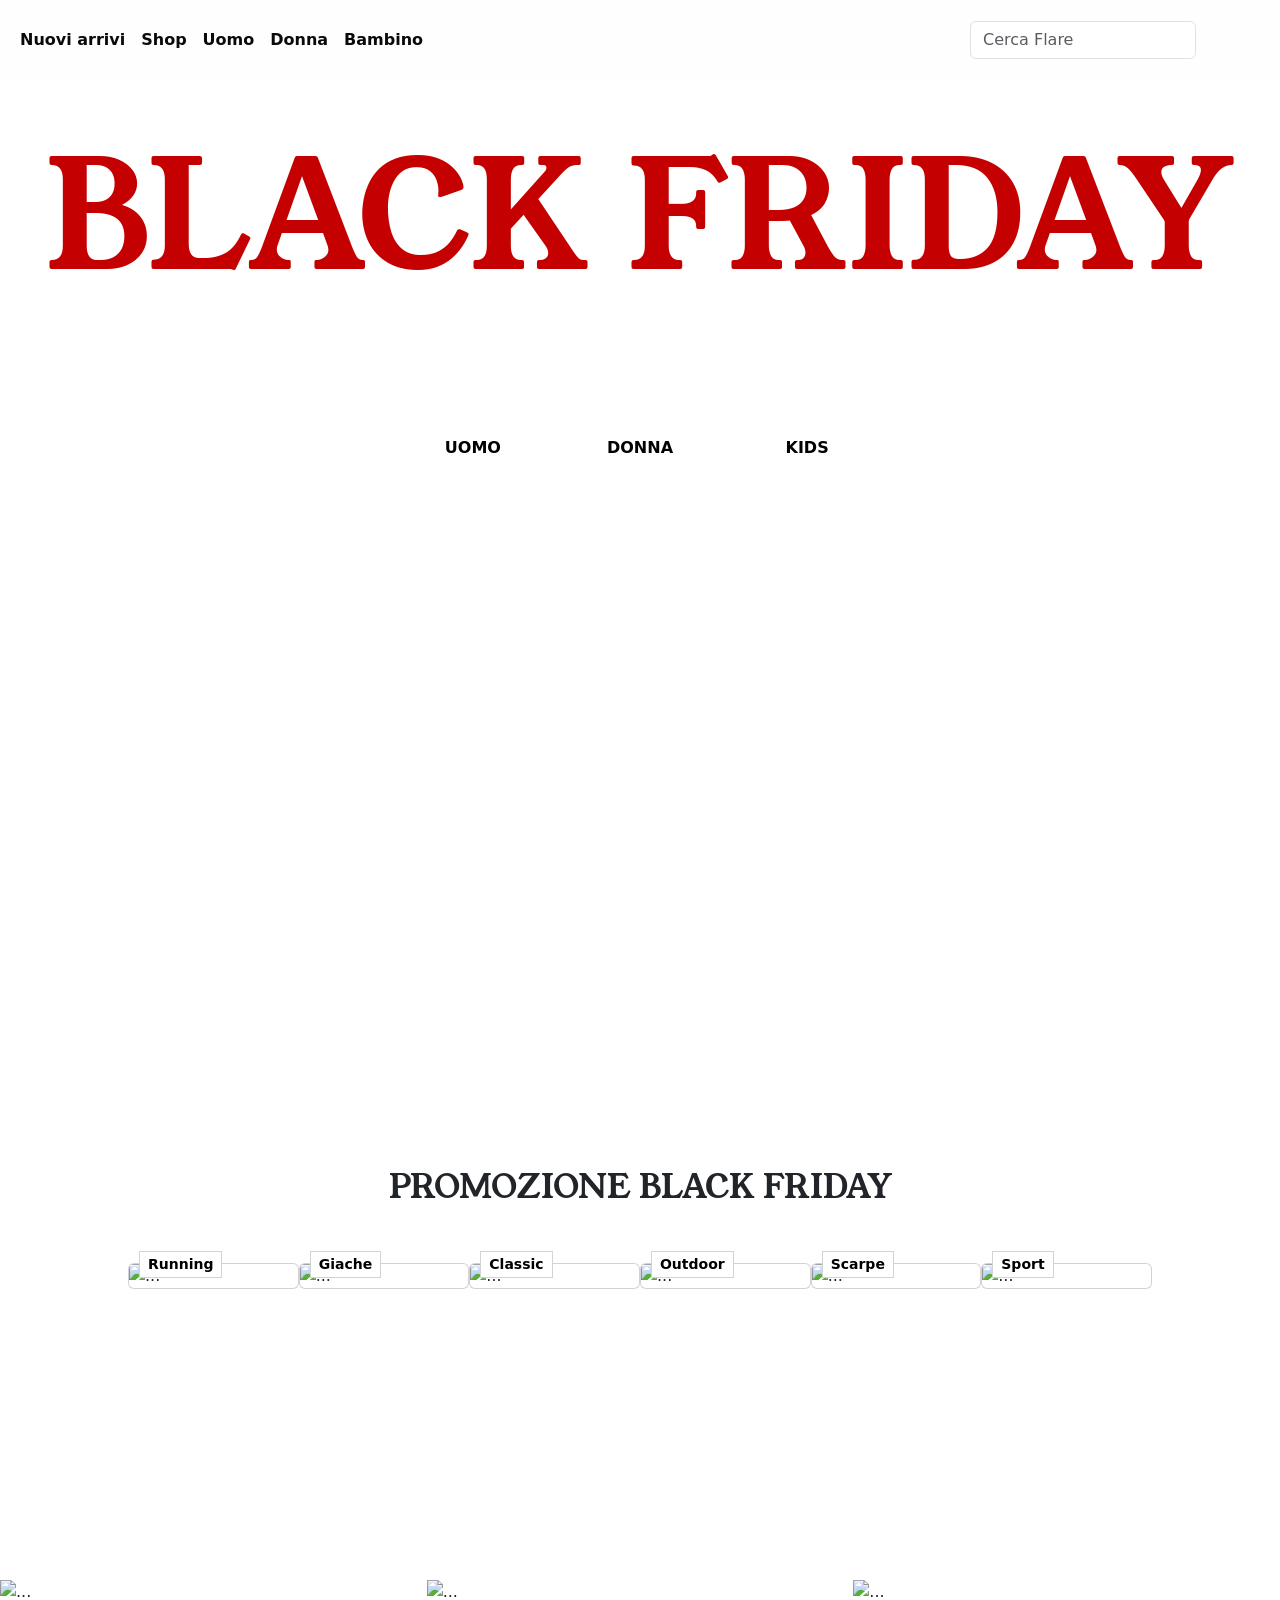
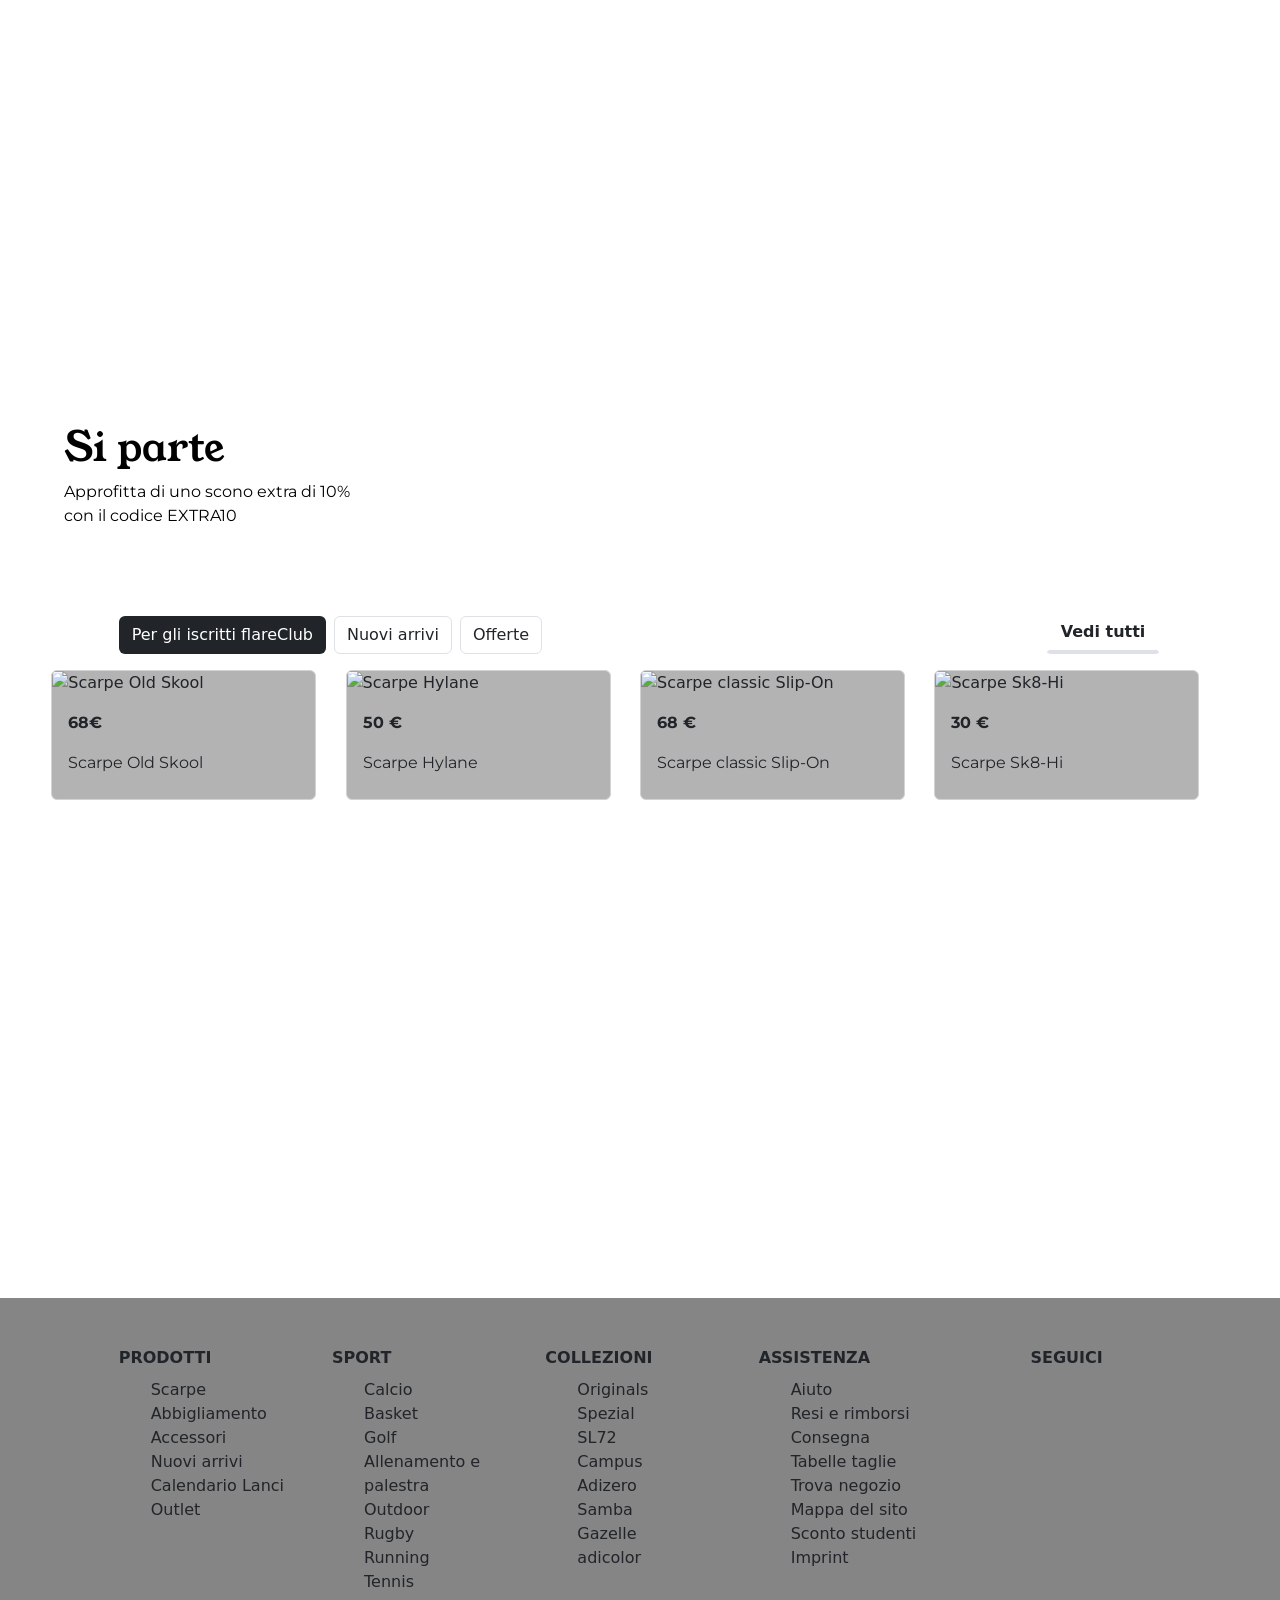
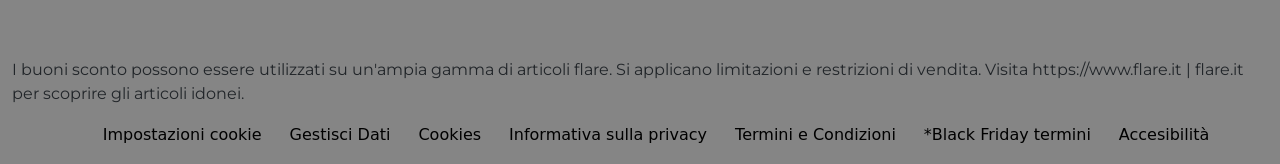
==== commit eecbdc54: "Media query" ====
--- a/index.html
+++ b/index.html
@@ -19,7 +19,7 @@
         href="https://fonts.googleapis.com/css2?family=Montserrat:ital,wght@0,100..900;1,100..900&family=Young+Serif&display=swap"
         rel="stylesheet">
     <title>Flare - Rise From The Street</title>
-    
+
 
 </head>
 
@@ -27,7 +27,7 @@
     <!-- La barra di navigazione -->
     <nav class="navbar navbar-expand-lg nav-custom " id="nav">
         <div class="container-fluid">
-            <div>
+            <div class="menu-wrapper">
                 <button class="navbar-toggler" type="button" data-bs-toggle="collapse"
                     data-bs-target="#navbarSupportedContent" aria-controls="navbarSupportedContent"
                     aria-expanded="false" aria-label="Toggle navigation">
@@ -36,7 +36,8 @@
                 <div class="collapse navbar-collapse left-side" id="navbarSupportedContent">
                     <ul class="navbar-nav mb-2 mb-lg-0">
                         <li class="nav-item">
-                            <a class="nav-link fw-bold" aria-current="page" href="./nuoviarrivi/nuoviarrivi.html">Nuovi arrivi</a>
+                            <a class="nav-link fw-bold" aria-current="page" href="./nuoviarrivi/nuoviarrivi.html">Nuovi
+                                arrivi</a>
                         </li>
                         <li class="nav-item">
                             <a class="nav-link fw-bold" href="./annunci.html">Shop</a>
@@ -53,14 +54,15 @@
                     </ul>
                 </div>
             </div>
-        
+
             <div class="">
                 <a class="navbar-brand" href="#">
                     <img src="./media/logoalternativo.png" alt="" srcset="" class="logo">
                 </a>
             </div>
             <div class="d-flex align-items-center gap-2">
-                <input class=" form-control" type="search" placeholder="Cerca Flare" aria-label="Search" id="searchBar"/>
+                <input class=" form-control" type="search" placeholder="Cerca Flare" aria-label="Search"
+                    id="searchBar" />
                 <div class="d-flex gap-3 me-3 align-items-center ">
                     <i class="fa-solid fa-magnifying-glass icon-right"></i>
                     <i class="fa-regular fa-user icon-right "></i>
@@ -94,7 +96,7 @@
                     </span>
                 </button>
             </div>
-            <div class="col-12 d-flex justify-content-evenly align-items-center">
+            <div class="col-12 d-flex justify-content-evenly align-items-center counter">
                 <div class="">
                     <i class="fa-solid fa-cart-shopping fa-2x" style="color: #ffffff;"></i>
                     <p class="lead text-white fw-bold">Prodotti venduti</p>
@@ -116,9 +118,10 @@
     </header>
     <main>
         <!-- Prima sezione con promozioni black friday -->
-        <section class="container-fluid first-section d-flex justify-content-center flex-column align-items-center  p-0">
+        <section
+            class="container-fluid first-section d-flex justify-content-center flex-column align-items-center  p-0">
             <h2 class="text-center p-5">PROMOZIONE BLACK FRIDAY</h2>
-            <div class="row container-custom" id="cardWrapper">
+            <div class="row container-custom " id="cardWrapper">
 
             </div>
 
@@ -130,10 +133,55 @@
             <div class="row" id="carousel-wrapper">
 
             </div>
+            <!-- Carousel per il mobile -->
+            <div id="carouselMobile" class="carousel slide carousel-fade d-block d-md-none">
+                <div class="carousel-inner">
+
+                    <!-- SLIDE 1 -->
+                    <div class="carousel-item active">
+                        <img src="./media/img1carousel.jpg" class="d-block w-100 img-carousel" alt="">
+                        <div class="carousel-caption d-flex flex-column align-items-start">
+                            <h2 class="fs-3 text-black bg-white px-2">Si parte</h2>
+                            <p class="text-black bg-white px-2">Approfitta di uno sconto extra di 10% con il codice
+                                EXTRA10</p>
+                            <button class="cta">
+                                <span class="hover-underline-animation fw-bold"> Acquista ora </span>
+                                <svg id="arrow-horizontal" xmlns="http://www.w3.org/2000/svg" width="30" height="10"
+                                    viewBox="0 0 46 16">
+                                    <path d="M8,0,6.545,1.455l5.506,5.506H-30V9.039H12.052L6.545,14.545,8,16l8-8Z"
+                                        transform="translate(30)"></path>
+                                </svg>
+                            </button>
+                        </div>
+                    </div>
+
+                    <!-- SLIDE 2 -->
+                    <div class="carousel-item">
+                        <img src="./media/img3carousel.jpg" class="d-block w-100 img-carousel" alt="">
+                    </div>
+
+                    <!-- SLIDE 3 -->
+                    <div class="carousel-item">
+                        <img src="./media/img5carousel.jpg" class="d-block w-100 img-carousel" alt="">
+                    </div>
+
+                </div>
+
+                <!-- CONTROLLI -->
+                <button class="carousel-control-prev" type="button" data-bs-target="#carouselMobile"
+                    data-bs-slide="prev">
+                    <span class="carousel-control-prev-icon"></span>
+                </button>
+
+                <button class="carousel-control-next" type="button" data-bs-target="#carouselMobile"
+                    data-bs-slide="next">
+                    <span class="carousel-control-next-icon"></span>
+                </button>
+            </div>
         </section>
 
         <!-- Terza sezione con le card prodotto scarpe -->
-        <section class="container-fluid third-section ">
+        <section class="container-fluid third-section">
             <div class="row row-third-section justify-content-center" id="card-3-section">
 
                 <div class="col-12 col-md-6 btn-custom d-flex align-items-end gap-2">
@@ -142,31 +190,48 @@
                     <button type="button" class="btn border">Offerte</button>
                 </div>
 
-                <div class="col-12 col-md-4 d-flex justify-content-end align-items-end ">
+                <div class="col-12 col-md-4 d-flex justify-content-end align-items-end">
                     <button type="button" class="btn fw-bold border-bottom border-4 more-info">Vedi tutti</button>
                 </div>
 
-            </div>
-
+                <div class="col-12 mt-3">
+                    <div id="productCarousel" class="carousel slide">
+                        <div class="carousel-inner" id="productCarouselInner"></div>
+
+                        <button class="carousel-control-prev" type="button" data-bs-target="#productCarousel"
+                            data-bs-slide="prev">
+                            <i class="fa-solid fa-angle-left fa-2x"></i>
+                            <span class="visually-hidden">Previous</span>
+                        </button>
+
+                        <button class="carousel-control-next" type="button" data-bs-target="#productCarousel"
+                            data-bs-slide="next">
+                            <i class="fa-solid fa-angle-right fa-2x"></i>
+                            <span class="visually-hidden">Next</span>
+                        </button>
+                    </div>
+                </div>
+
+            </div>
         </section>
 
     </main>
     <footer class="container-fluid footer-custom">
         <div class="row justify-content-center p-0">
             <div class="col-12 col-md-2 mt-5">
-                <label class="fw-bold mb-2 mx-4">PRODOTTI</label>
-                    <ul class="footer-list">
-                        <li>Scarpe</li>
-                        <li>Abbigliamento</li>
-                        <li>Accessori</li>
-                        <li>Nuovi arrivi</li>
-                        <li>Calendario Lanci</li>
-                        <li>Outlet</li>
-                    </ul>
+                <label class="fw-bold mb-2">PRODOTTI</label>
+                <ul class="footer-list">
+                    <li>Scarpe</li>
+                    <li>Abbigliamento</li>
+                    <li>Accessori</li>
+                    <li>Nuovi arrivi</li>
+                    <li>Calendario Lanci</li>
+                    <li>Outlet</li>
+                </ul>
             </div>
             <div class="col-12 col-md-2 mt-5">
 
-                <label class="fw-bold mb-2 mx-4">SPORT</label>
+                <label class="fw-bold mb-2">SPORT</label>
                 <ul class="footer-list">
                     <li>Calcio</li>
                     <li>Basket</li>
@@ -180,7 +245,7 @@
             </div>
             <div class="col-12 col-md-2 mt-5">
 
-                <label class="fw-bold mb-2 mx-4">COLLEZIONI</label>
+                <label class="fw-bold mb-2 ">COLLEZIONI</label>
                 <ul class="footer-list">
                     <li>Originals</li>
                     <li>Spezial</li>
@@ -194,7 +259,7 @@
             </div>
             <div class="col-12 col-md-2 mt-5">
 
-                <label class="fw-bold mb-2 mx-4">ASSISTENZA</label>
+                <label class="fw-bold mb-2 ">ASSISTENZA</label>
                 <ul class="footer-list">
                     <li>Aiuto</li>
                     <li>Resi e rimborsi</li>
@@ -203,12 +268,11 @@
                     <li>Trova negozio</li>
                     <li>Mappa del sito</li>
                     <li>Sconto studenti</li>
-                    <li>Procedure europee di risoluzione delle controversie</li>
                     <li>Imprint</li>
                 </ul>
             </div>
-         
-            
+
+
             <div class="social-icon col-12 col-md-2 d-flex flex-column align-items-center gap-3 mt-5">
                 <label class="fw-bold">SEGUICI</label>
                 <i class="fab fa-facebook-f"></i>
@@ -221,7 +285,9 @@
             </div>
 
             <div class="copyright col-12 col-md-12 d-flex justify-content-center align-items-center mt-5">
-                <p>I buoni sconto possono essere utilizzati su un'ampia gamma di articoli flare. Si applicano limitazioni e restrizioni di vendita. Visita https://www.flare.it | flare.it per scoprire gli articoli idonei.</p>
+                <p>I buoni sconto possono essere utilizzati su un'ampia gamma di articoli flare. Si applicano
+                    limitazioni e restrizioni di vendita. Visita https://www.flare.it | flare.it per scoprire gli
+                    articoli idonei.</p>
             </div>
 
             <div class="col-12 col-md-12 d-flex justify-content-center">
@@ -230,22 +296,22 @@
                         <button type="button">Impostazioni cookie</button>
                     </li>
                     <li>
-                         <button type="button">Gestisci Dati</button>
-                    </li>
-                    <li>
-                         <button type="button">Cookies</button>
-                    </li>
-                    <li>
-                         <button type="button">Informativa sulla privacy</button>
-                    </li>
-                    <li>
-                         <button type="button">Termini e Condizioni</button>
-                    </li>
-                    <li>
-                         <button type="button">*Black Friday termini</button>
-                    </li>
-                    <li>
-                         <button type="button">Accesibilità</button>
+                        <button type="button">Gestisci Dati</button>
+                    </li>
+                    <li>
+                        <button type="button">Cookies</button>
+                    </li>
+                    <li>
+                        <button type="button">Informativa sulla privacy</button>
+                    </li>
+                    <li>
+                        <button type="button">Termini e Condizioni</button>
+                    </li>
+                    <li>
+                        <button type="button">*Black Friday termini</button>
+                    </li>
+                    <li>
+                        <button type="button">Accesibilità</button>
                     </li>
                 </ul>
             </div>
@@ -273,7 +339,6 @@
         crossorigin="anonymous"></script>
     <!-- Javascript personale -->
     <script src="./main.js"></script>
-
 </body>
 
 </html>
--- a/style.css
+++ b/style.css
@@ -48,10 +48,15 @@
   border-bottom: 3px solid var(--red);
   /* background: var(--red); */
 }
-.nav-start{
+
+.menu-wrapper {
+  position: relative;
+}
+
+.nav-start {
   width: 77%;
-  margin:0;
-  
+  margin: 0;
+
 }
 
 .logo {
@@ -66,7 +71,7 @@
 
 /* Header */
 .row-custom {
-  height: 100vh;
+  min-height: 100vh;
   background: url("./media/img-header.jpg");
   background-position: center;
   background-repeat: no-repeat;
@@ -189,7 +194,6 @@
 /* Second Section */
 
 .second-section {
-  height: 70vh;
   padding-top: 150px;
 
 }
@@ -277,15 +281,13 @@
 /* Third section */
 
 .row-third-section {
-  height: 70vw;
+  height: 50vw;
 }
 
 .card-third-section {
-  height: 400px;
-  width: 100%;
+  width: 90%;
   border: 1px solid #d3d3d3;
   background: rgb(179, 179, 179);
-
 }
 
 .container-card {
@@ -296,29 +298,9 @@
   border: 1px solid black;
 }
 
-.card1section {
-  height: 390px;
-  width: 100%;
-}
-
 .img3-card,
 .img4-card {
-  width: 90%;
-
-}
-
-
-/* From Uiverse.io by JassiSingh08 */
-.button-personal {
-  font-size: 30px;
-  background-color: white;
-  color: black;
-  width: 50px;
-  height: 50px;
-  opacity: 0.75;
-  border: 1px solid black;
-  cursor: pointer;
-
+  object-fit: contain;
 }
 
 /* Fine della pagina */
@@ -326,6 +308,7 @@
   min-height: 100%;
   width: 100%;
   background: var(--grey);
+  margin-top:48px;
 }
 
 .footer-list,
@@ -374,12 +357,13 @@
 .btn-woman-section {
   border: 1px solid #d3d3d3;
   width: 200px;
-  height: 40px;
+  min-height: 40px;
 }
 
 .card-body {
   border-radius: 0;
 }
+
 
 #collapseCategorie,
 #collapsePrezzo,
@@ -485,7 +469,7 @@
   .nav-custom {
     width: 100%;
   }
-  
+
   .logo {
     width: 70px;
   }
@@ -503,17 +487,21 @@
     font-size: 50px;
   }
 
+  .counter {
+    padding: 30px;
+  }
+
   /* First section */
- .card-query{
-  width: auto;
-  height: auto;
-}
-
-.card-img-top{
-  width: 100%;
-  height: auto;
-  display: block;
-}
+  .card-query {
+    width: auto;
+    height: auto;
+  }
+
+  .card-img-top {
+    width: 100%;
+    height: auto;
+    display: block;
+  }
 
   /* Second section */
   .second-section {
@@ -544,10 +532,12 @@
 
   /* Fine pagina */
   .footer-custom {
-    margin-top: 200px;
-    /* text-align: center; */
-  }
-
+    text-align: center;
+  }
+
+  .footer-list{
+    padding-right: 30px;
+  }
   /* Reparto donna e uomo*/
   .titleWomanSection,
   .titleMenSection {
@@ -587,18 +577,43 @@
 
 @media screen and (min-width:768px) and (max-width:1150px) {
 
+/* Navbar */
   .logo {
     width: 80px;
   }
 
+  /* Header */
+  .counter {
+    padding: 30px;
+
+  }
+  /* Second section */
+  .second-section {
+    margin-top: 0px;
+    padding-top: 40px;
+  }
+
+  /* third section */
+  .third-section {
+    margin-top: 100px;
+  }
+
+
+  /* Footer */
+  .footer-custom {
+    margin-top: 100px;
+  }
+
+  /* First section card homepage*/
   .card-query {
     width: 50%;
-    height: 70%;
+    height: auto;
   }
 
   .card-img-top {
-    width: 200px;
-    height: 200px;
+    width: 100%;
+    height: auto;
+    display: block;
   }
 
   .btn-men,
@@ -607,15 +622,20 @@
     height: 40px;
   }
 
-  .second-section {
-    margin-top: 350px;
-  }
-
-  .third-section {
-    margin-top: 100px;
-  }
-
-  .footer-custom {
-    margin-top: 100px;
+}
+
+@media (max-width: 991.98px) {
+
+  /* Navbar menu collapse */
+  .left-side {
+    position: absolute;
+    top: 100%;
+    margin-top: 5px;
+    z-index: 999;
+    background-color: white;
+    padding: 12px 16px;
+    border-radius: 10px;
+    box-shadow: 0 10px 25px rgba(0, 0, 0, 0.15);
+    min-width: 220px;
   }
 }
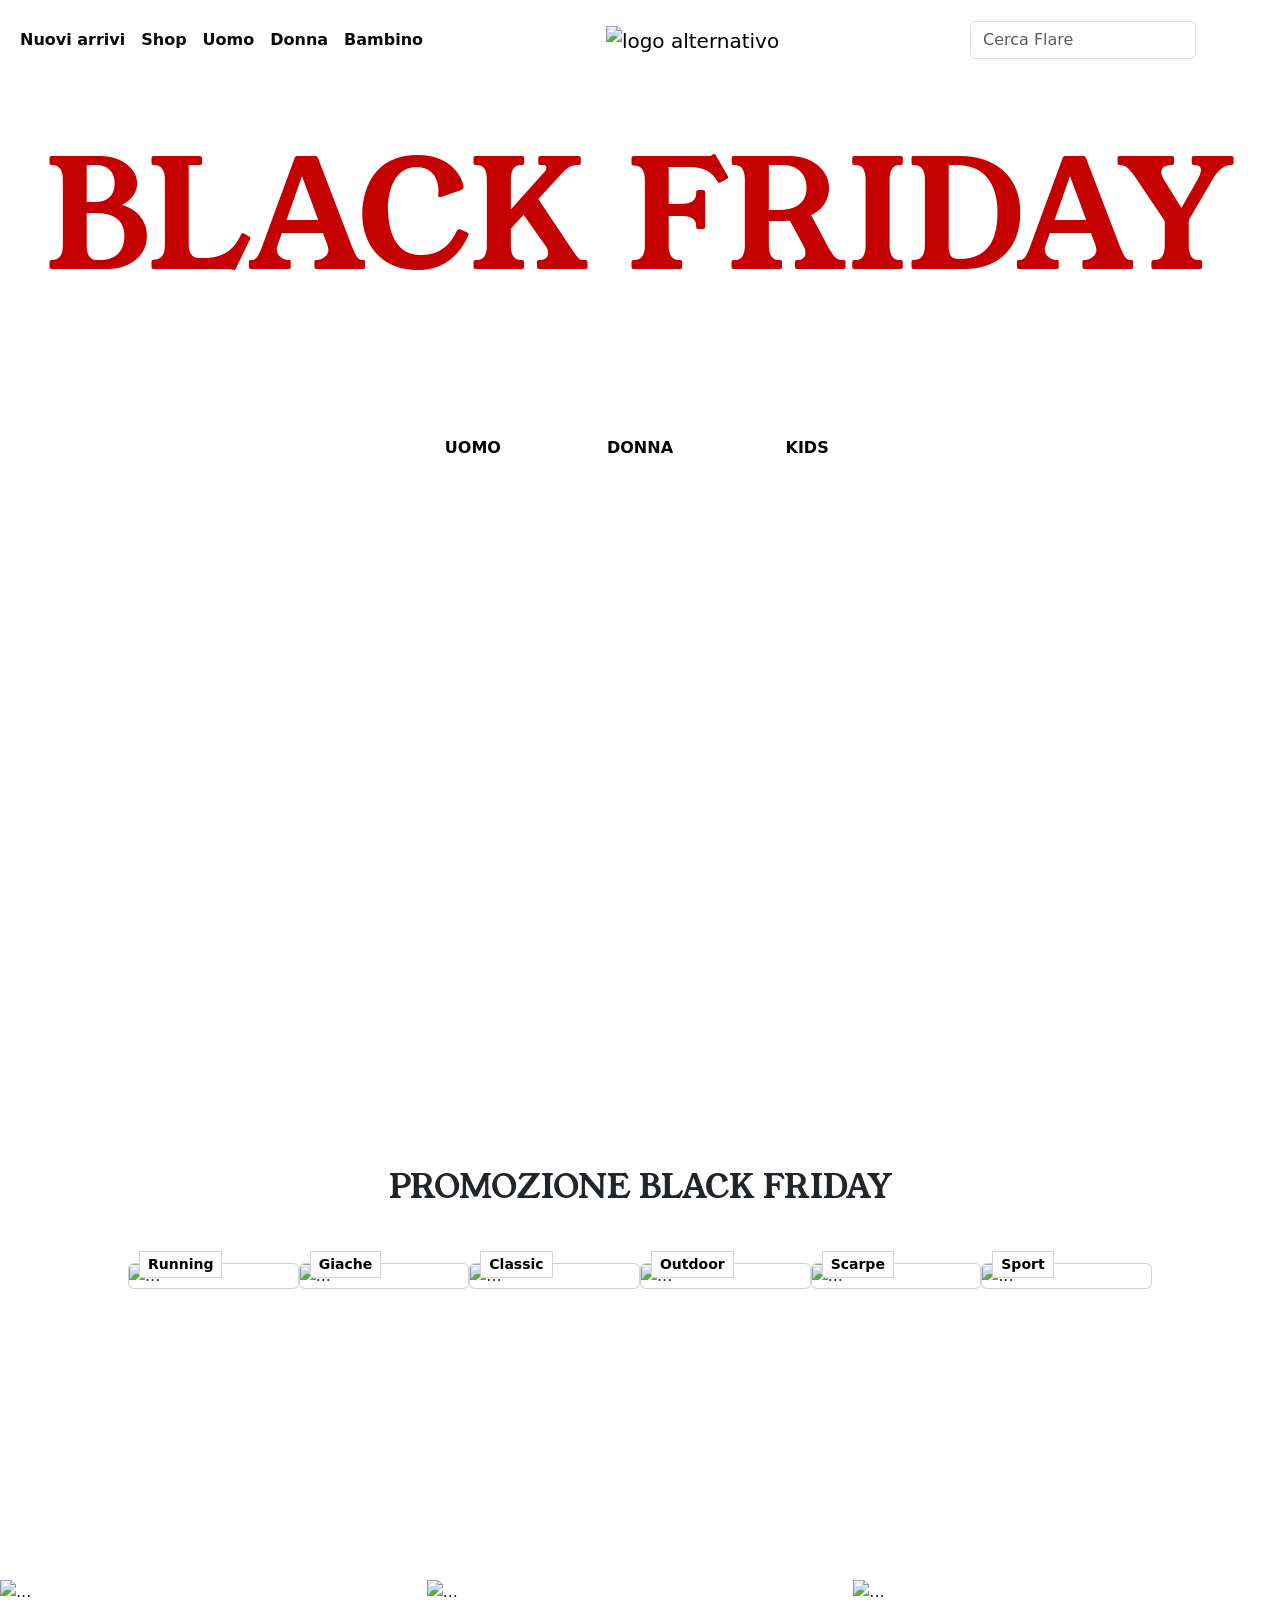
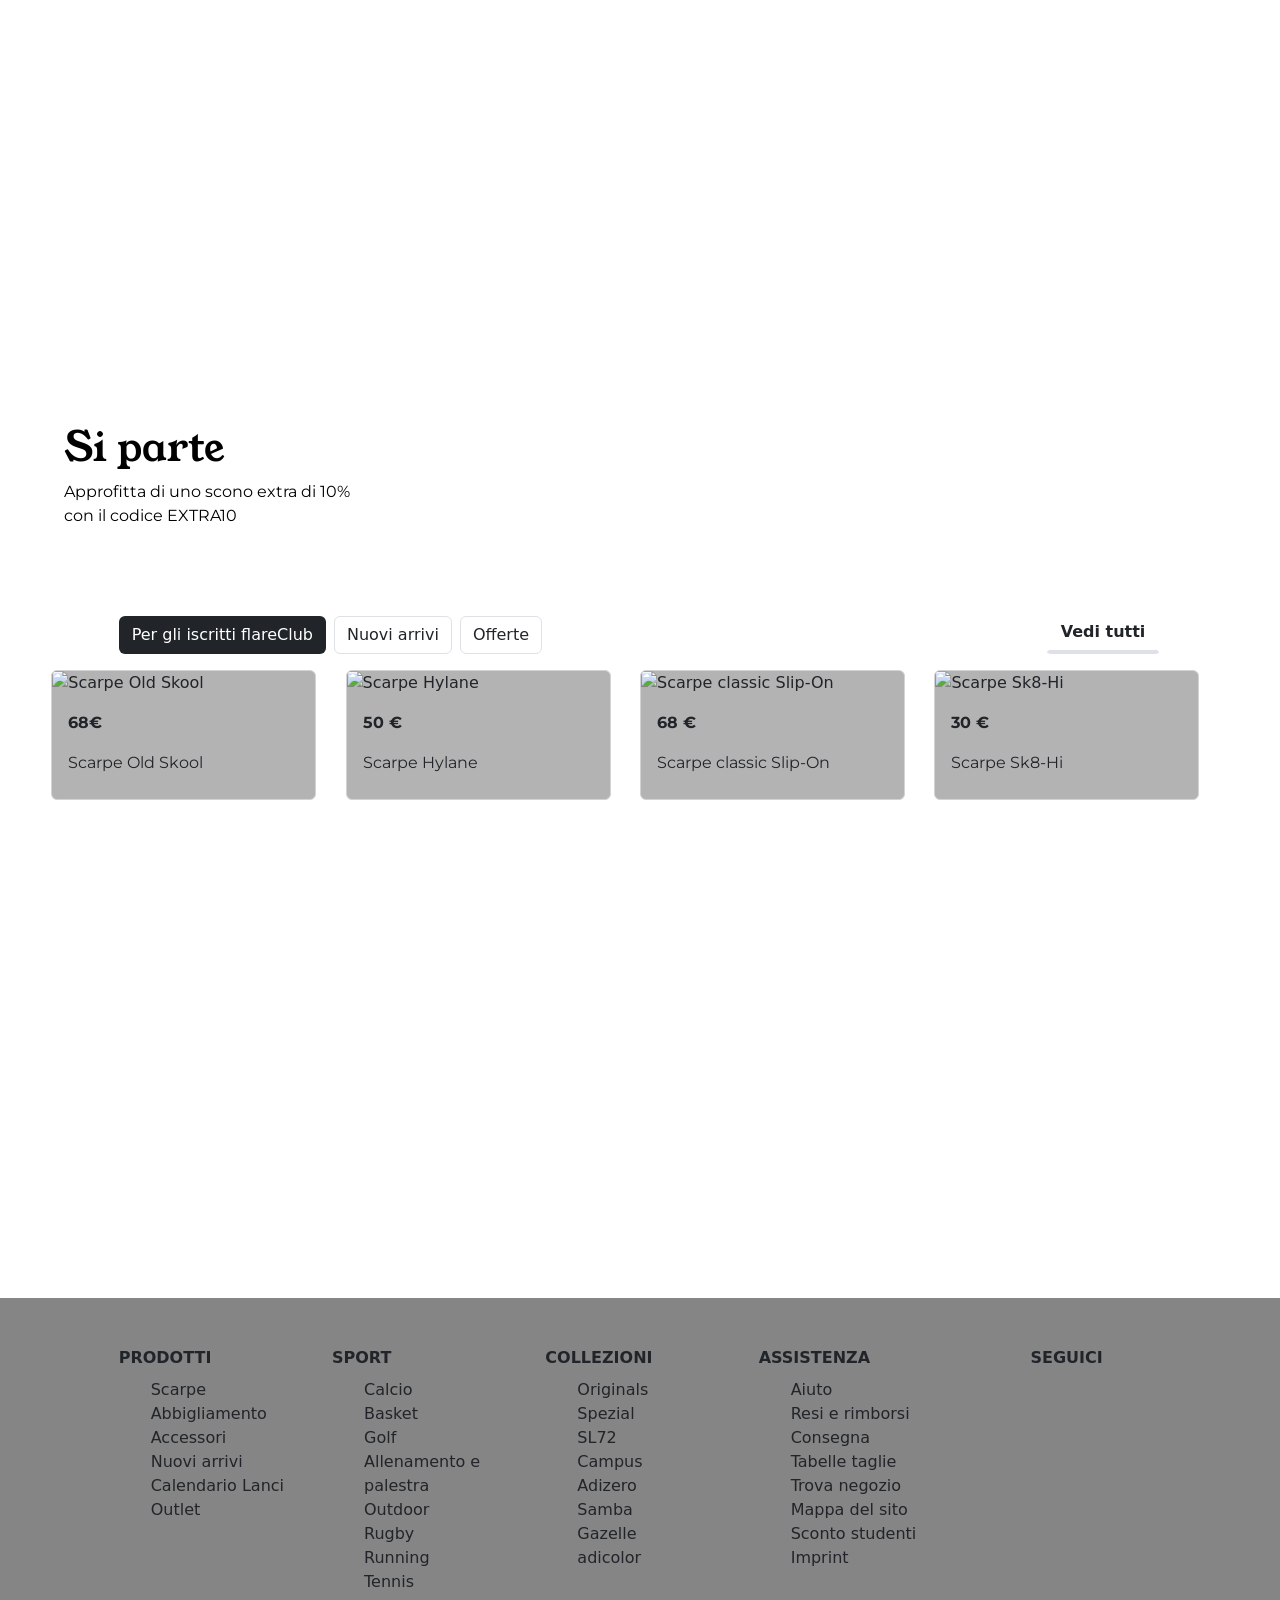
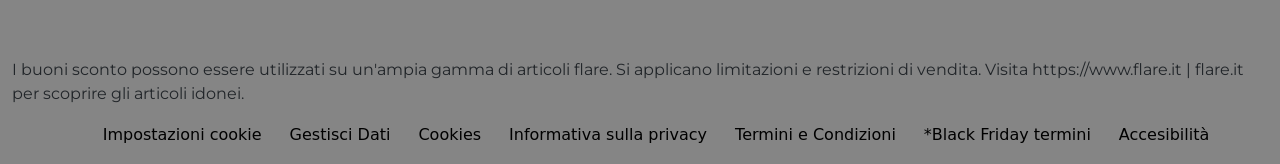
==== commit 2f10ab49: "Aggiunta read me" ====
--- a/index.html
+++ b/index.html
@@ -57,7 +57,7 @@
 
             <div class="">
                 <a class="navbar-brand" href="#">
-                    <img src="./media/logoalternativo.png" alt="" srcset="" class="logo">
+                    <img src="./media/logoalternativo.png" alt="logo alternativo" srcset="" class="logo">
                 </a>
             </div>
             <div class="d-flex align-items-center gap-2">
@@ -139,7 +139,7 @@
 
                     <!-- SLIDE 1 -->
                     <div class="carousel-item active">
-                        <img src="./media/img1carousel.jpg" class="d-block w-100 img-carousel" alt="">
+                        <img src="./media/img1carousel.jpg" class="d-block w-100 img-carousel" alt="immagine del carosello">
                         <div class="carousel-caption d-flex flex-column align-items-start">
                             <h2 class="fs-3 text-black bg-white px-2">Si parte</h2>
                             <p class="text-black bg-white px-2">Approfitta di uno sconto extra di 10% con il codice
@@ -157,12 +157,12 @@
 
                     <!-- SLIDE 2 -->
                     <div class="carousel-item">
-                        <img src="./media/img3carousel.jpg" class="d-block w-100 img-carousel" alt="">
+                        <img src="./media/img3carousel.jpg" class="d-block w-100 img-carousel" alt="immagine carosello">
                     </div>
 
                     <!-- SLIDE 3 -->
                     <div class="carousel-item">
-                        <img src="./media/img5carousel.jpg" class="d-block w-100 img-carousel" alt="">
+                        <img src="./media/img5carousel.jpg" class="d-block w-100 img-carousel" alt="immagine carosello">
                     </div>
 
                 </div>
